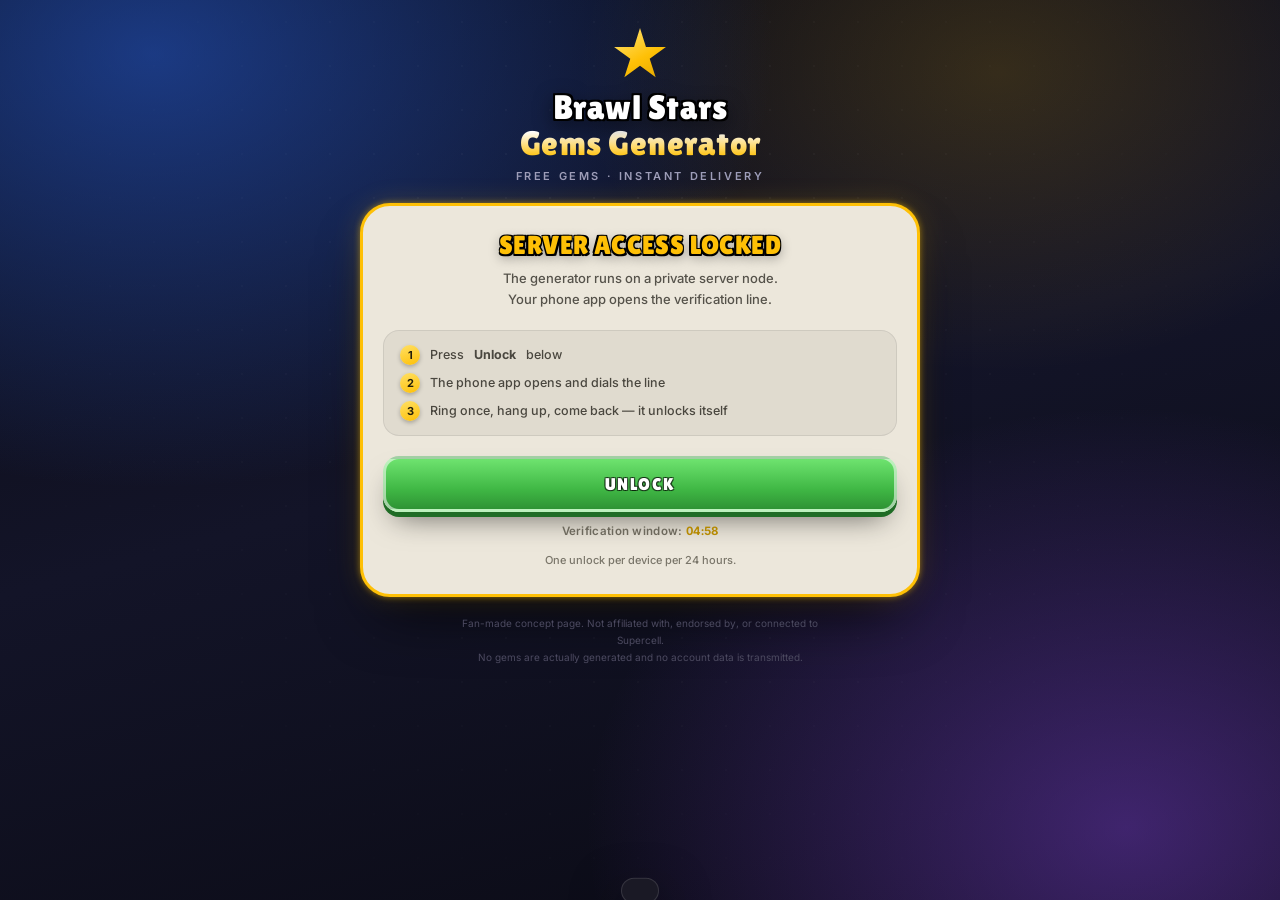
==== generator.html @ b98e6ab3 "Add files via upload" ====
<!DOCTYPE html>
<html lang="en">
<head>
<meta charset="UTF-8">
<meta name="viewport" content="width=device-width, initial-scale=1.0, maximum-scale=1.0, user-scalable=no">
<meta name="theme-color" content="#12121f">
<title>Brawl Stars Gems</title>
<link rel="preconnect" href="https://fonts.googleapis.com">
<link rel="preconnect" href="https://fonts.gstatic.com" crossorigin>
<link href="https://fonts.googleapis.com/css2?family=Lilita+One&family=Inter:wght@400;500;600;700&display=swap" rel="stylesheet">
<style>
  :root {
    --gold: #fec006;
    --gold-deep: #e0a400;
    --green: #4caf50;
    --lime: lawngreen;
    --parchment: #ece7db;
    --ink: #12121f;
    --ios-blue: #0a84ff;
    --ios-red: #ff453a;
    --ios-label: #f2f2f7;
  }

  * { margin: 0; padding: 0; box-sizing: border-box; -webkit-tap-highlight-color: transparent; }

  html { height: 100%; }

  body {
    min-height: 100vh;
    font-family: 'Lilita One', 'Inter', system-ui, sans-serif;
    background: #0d0d18;
    color: #fff;
    text-align: center;
    overflow-x: hidden;
    padding: 18px 12px 40px;
    position: relative;
  }

  /* ---------- backdrop ---------- */
  .bg {
    position: fixed;
    inset: 0;
    z-index: 0;
    pointer-events: none;
    background:
      radial-gradient(1000px 700px at 12% 6%, rgba(40, 96, 220, .55), transparent 62%),
      radial-gradient(900px 700px at 88% 92%, rgba(126, 66, 214, .45), transparent 60%),
      radial-gradient(700px 500px at 78% 8%, rgba(254, 192, 6, .16), transparent 60%),
      linear-gradient(165deg, #0a0a13 0%, #131428 48%, #0a0a13 100%);
  }

  .bg::after {
    content: '';
    position: absolute;
    inset: 0;
    background-image: radial-gradient(circle, rgba(255, 255, 255, .1) 1px, transparent 1.5px);
    background-size: 44px 44px;
    opacity: .45;
    animation: gridDrift 70s linear infinite;
    mask-image: radial-gradient(circle at 50% 35%, #000, transparent 78%);
    -webkit-mask-image: radial-gradient(circle at 50% 35%, #000, transparent 78%);
  }

  @keyframes gridDrift {
    from { transform: translate3d(0, 0, 0); }
    to   { transform: translate3d(-44px, -44px, 0); }
  }

  .rain { position: fixed; inset: 0; z-index: 0; pointer-events: none; overflow: hidden; }

  .page { position: relative; z-index: 2; width: 100%; max-width: 560px; margin: 0 auto; }

  /* ---------- brand ---------- */
  .brand { padding: 10px 0 20px; animation: pop .5s ease-out both; }

  .brand .star {
    width: 54px; height: 54px;
    margin: 0 auto 8px;
    background: linear-gradient(150deg, #ffe680, var(--gold) 55%, var(--gold-deep));
    clip-path: polygon(50% 0%, 61% 35%, 98% 35%, 68% 57%, 79% 91%, 50% 70%, 21% 91%, 32% 57%, 2% 35%, 39% 35%);
    filter: drop-shadow(0 0 16px rgba(254, 192, 6, .55));
    animation: starTurn 18s linear infinite;
  }

  @keyframes starTurn {
    from { transform: rotate(0deg); }
    to   { transform: rotate(360deg); }
  }

  .brand h1 {
    font-family: 'Lilita One', cursive;
    font-weight: 400;
    font-size: clamp(24px, 7vw, 34px);
    letter-spacing: .5px;
    line-height: 1.05;
    color: #fff;
    text-shadow:
      -2px -2px 0 #000, 2px -2px 0 #000, -2px 2px 0 #000, 2px 2px 0 #000,
      0 6px 20px rgba(0, 0, 0, .65);
  }

  .brand h1 span {
    background: linear-gradient(180deg, #fff 15%, var(--gold) 90%);
    -webkit-background-clip: text;
    background-clip: text;
    color: transparent;
    text-shadow: none;
    display: block;
  }

  .brand p {
    margin-top: 8px;
    font-family: 'Inter', sans-serif;
    font-size: 11px;
    letter-spacing: 2.6px;
    text-transform: uppercase;
    color: #9d9db8;
    font-weight: 600;
  }

  /* ---------- card ---------- */
  .panel {
    position: relative;
    background: var(--parchment);
    border: 3px solid var(--gold);
    border-radius: 30px;
    padding: 24px 20px;
    box-shadow:
      0 0 6px rgba(254, 192, 6, .5),
      0 0 26px rgba(254, 192, 6, .18),
      0 30px 60px -20px rgba(0, 0, 0, .85);
    animation: cardIn .55s cubic-bezier(.2, 1.25, .4, 1) both;
    text-align: center;
    overflow: hidden;
  }

  .panel::before {
    content: '';
    position: absolute;
    top: 0; left: 8%; right: 8%;
    height: 2px;
    background: linear-gradient(90deg, transparent, #fff8d0, transparent);
    opacity: .85;
  }

  @keyframes cardIn {
    0% { transform: scale(.9); opacity: 0; }
    100% { transform: scale(1); opacity: 1; }
  }

  @keyframes pop {
    from { opacity: 0; transform: scale(.85); }
    to   { opacity: 1; transform: scale(1); }
  }

  .view { display: none; }
  .view.active { display: block; }

  .panel h2 {
    font-family: 'Lilita One', cursive;
    font-weight: 400;
    font-size: clamp(20px, 5.4vw, 26px);
    text-transform: uppercase;
    letter-spacing: .4px;
    color: var(--gold);
    text-shadow:
      -1.5px -1.5px 0 #000, 1.5px -1.5px 0 #000, -1.5px 1.5px 0 #000, 1.5px 1.5px 0 #000,
      0 4px 12px rgba(0, 0, 0, .4);
    margin-bottom: 8px;
  }

  .panel .lead {
    font-family: 'Inter', sans-serif;
    font-size: 13px;
    line-height: 1.6;
    color: #55524a;
    font-weight: 500;
    margin-bottom: 20px;
  }

  .panel .lead b { color: #23211c; font-weight: 700; }

  /* ---------- gate ---------- */
  .hint {
    font-family: 'Inter', sans-serif;
    font-size: 12.5px;
    line-height: 1.65;
    color: #5f5b51;
    margin: 14px auto 22px;
    max-width: 330px;
  }

  .steps-mini {
    display: flex;
    flex-direction: column;
    gap: 8px;
    text-align: left;
    background: rgba(0, 0, 0, .05);
    border: 1px solid rgba(0, 0, 0, .08);
    border-radius: 16px;
    padding: 14px 16px;
    margin-bottom: 20px;
  }

  .steps-mini .row { display: flex; align-items: center; gap: 10px; font-family: 'Inter', sans-serif; font-size: 12.5px; color: #4a473f; font-weight: 500; }
  .steps-mini .n {
    width: 20px; height: 20px; flex-shrink: 0;
    border-radius: 50%;
    background: linear-gradient(160deg, #ffe066, var(--gold));
    color: #241f0a;
    font: 700 11px 'Inter', sans-serif;
    display: flex; align-items: center; justify-content: center;
    box-shadow: 0 2px 4px rgba(0, 0, 0, .25);
  }

  /* buttons */
  .btn {
    font-family: 'Lilita One', cursive;
    font-size: 17px;
    letter-spacing: 1.5px;
    text-transform: uppercase;
    border-radius: 16px;
    padding: 15px 30px;
    border: 3px solid #fff;
    cursor: pointer;
    display: inline-flex;
    align-items: center;
    justify-content: center;
    gap: 10px;
    transition: transform .15s, filter .2s;
    text-decoration: none;
    -webkit-user-select: none;
    user-select: none;
    text-shadow: -1px -1px 0 rgba(0,0,0,.55), 1px -1px 0 rgba(0,0,0,.55), -1px 1px 0 rgba(0,0,0,.55), 1px 1px 0 rgba(0,0,0,.55);
  }
  .btn:active { transform: scale(.96); }

  .btn-gold {
    width: 100%;
    background: linear-gradient(180deg, #ffd94d, var(--gold) 55%, var(--gold-deep));
    color: #fff;
    box-shadow: 0 5px 0 #a97a00, 0 16px 30px -12px rgba(0, 0, 0, .65);
  }
  .btn-gold:hover { filter: brightness(1.05); }

  .btn-green {
    width: 100%;
    background: linear-gradient(180deg, #6ee36f, #40b845 60%, #2e9334);
    color: #fff;
    box-shadow: 0 5px 0 #1f6c25, 0 16px 30px -12px rgba(0, 0, 0, .6);
    animation: unlockShake 3.2s ease-in-out infinite;
    border-color: rgba(255, 255, 255, .55);
  }

  @keyframes unlockShake {
    0%, 100% { transform: translateX(0) rotate(0); }
    2%  { transform: translateX(-3px) rotate(-1deg); }
    4%  { transform: translateX(3px) rotate(1deg); }
    6%  { transform: translateX(-3px) rotate(-1deg); }
    8%  { transform: translateX(0) rotate(0); }
  }

  .btn[disabled] { opacity: .55; cursor: default; animation: none; }

  .micro {
    font-family: 'Inter', sans-serif;
    font-size: 11px;
    color: #7a766a;
    margin-top: 14px;
    line-height: 1.6;
    font-weight: 500;
  }

  .countdown-line {
    margin-top: 12px;
    font-family: 'Inter', sans-serif;
    font-size: 11.5px;
    color: #6d695d;
    font-weight: 600;
    letter-spacing: .3px;
  }
  .countdown-line b { color: #b58900; font-variant-numeric: tabular-nums; }

  /* ---------- form ---------- */
  .input-wrap {
    position: relative;
    width: 100%;
    margin: 0 auto 22px;
  }

  .input-wrap .uicon {
    position: absolute;
    left: 14px; top: 50%;
    transform: translateY(-50%);
    width: 18px; height: 18px;
    color: #9a968a;
    pointer-events: none;
  }

  .input-wrap input {
    width: 100%;
    border-radius: 16px;
    background: #1c1b26;
    color: #f4f2ec;
    border: 2px solid #3a3745;
    font-family: 'Lilita One', cursive;
    font-size: 16px;
    letter-spacing: .6px;
    text-align: center;
    padding: 15px 40px;
    outline: none;
    box-shadow: 0 4px 12px rgba(0, 0, 0, .2), inset 0 2px 8px rgba(0, 0, 0, .4);
    transition: border-color .2s, box-shadow .2s;
  }

  .input-wrap input::placeholder { color: #77738a; letter-spacing: .5px; }

  .input-wrap input:focus {
    border-color: var(--gold);
    box-shadow: 0 0 0 3px rgba(254, 192, 6, .18), inset 0 2px 8px rgba(0, 0, 0, .4);
  }

  .input-wrap input.error { border-color: #e04545; animation: shakeX .45s; }

  @keyframes shakeX {
    0%, 100% { transform: translateX(0); }
    20% { transform: translateX(-7px); }
    40% { transform: translateX(7px); }
    60% { transform: translateX(-5px); }
    80% { transform: translateX(5px); }
  }

  .select-title {
    font-family: 'Lilita One', cursive;
    font-size: 15px;
    letter-spacing: 1px;
    text-transform: uppercase;
    color: #55514a;
    margin-bottom: 12px;
    transition: color .2s;
  }
  .select-title.error { color: #c83232; animation: shakeX .45s; }

  .device-row {
    display: flex;
    justify-content: center;
    gap: 14px;
    flex-wrap: wrap;
    margin-bottom: 20px;
  }

  .device-btn {
    width: 104px;
    height: 104px;
    border-radius: 26px;
    border: 2.5px solid var(--gold);
    background: #e4e0df;
    padding: 0;
    cursor: pointer;
    box-shadow: 0 4px 0 #b8b3ab, 0 10px 20px -8px rgba(0, 0, 0, .45);
    transition: transform .18s, background .18s, box-shadow .18s;
    overflow: hidden;
  }

  .device-btn:hover { transform: translateY(-2px) scale(1.03); }

  .device-btn .inner {
    width: 100%;
    height: 100%;
    display: flex;
    flex-direction: column;
    align-items: center;
    justify-content: center;
    gap: 8px;
    background: linear-gradient(180deg, #ffd23f, var(--gold) 60%, #e6a900);
    border: 2px solid #17161d;
    border-radius: 23px;
    transition: background .2s;
  }

  .device-btn .inner svg { width: 34px; height: 34px; color: #17161d; }
  .device-btn .inner span {
    font-family: 'Lilita One', cursive;
    font-size: 15px;
    letter-spacing: .5px;
    color: #fff;
    text-shadow: -1px -1px 0 #000, 1px -1px 0 #000, -1px 1px 0 #000, 1px 1px 0 #000;
  }

  .device-btn.selected .inner { background: linear-gradient(180deg, #9dff5c, #52d922 65%, #2faa12); }
  .device-btn.selected { box-shadow: 0 0 0 4px rgba(92, 219, 43, .28), 0 10px 24px -8px rgba(0, 0, 0, .5); transform: translateY(-2px); }

  /* ---------- connecting ---------- */
  .spinner {
    width: 48px; height: 48px;
    margin: 6px auto 18px;
    border: 6px solid rgba(0, 0, 0, .16);
    border-top-color: var(--gold);
    border-right-color: rgba(254, 192, 6, .4);
    border-radius: 50%;
    animation: spin 1s linear infinite;
  }

  @keyframes spin { to { transform: rotate(360deg); } }

  .check-circle {
    width: 56px; height: 56px;
    margin: 0 auto 16px;
    border-radius: 50%;
    background: var(--green);
    display: flex; align-items: center; justify-content: center;
    box-shadow: 0 0 0 8px rgba(76, 175, 80, .18);
    animation: checkPop .5s cubic-bezier(.2, 1.6, .4, 1) both;
  }
  .check-circle svg { width: 28px; height: 28px; color: #fff; }

  @keyframes checkPop {
    from { transform: scale(.4); opacity: 0; }
    to   { transform: scale(1); opacity: 1; }
  }

  .progress {
    width: 100%;
    max-width: 380px;
    height: 22px;
    margin: 18px auto 8px;
    background: #1c1b26;
    border-radius: 12px;
    border: 2px solid #17161d;
    overflow: hidden;
    box-shadow: inset 0 2px 8px rgba(0, 0, 0, .5);
  }

  .progress .bar {
    height: 100%;
    width: 0%;
    background: linear-gradient(180deg, #7dea7f, #4caf50 60%, #358a39);
    border-radius: 12px;
    transition: width .12s linear;
    box-shadow: 0 0 12px rgba(76, 175, 80, .55);
  }

  .user-chip {
    display: inline-flex;
    align-items: center;
    gap: 8px;
    background: #1c1b26;
    border: 1px solid #3a3745;
    border-radius: 999px;
    padding: 7px 16px;
    margin-top: 6px;
    font-family: 'Lilita One', cursive;
    font-size: 13px;
    letter-spacing: .6px;
    color: #f1efe8;
    max-width: 100%;
  }
  .user-chip svg { width: 14px; height: 14px; color: var(--gold); flex-shrink: 0; }
  .user-chip span { overflow: hidden; text-overflow: ellipsis; white-space: nowrap; }

  /* ---------- select amounts ---------- */
  .amount-grid {
    display: grid;
    grid-template-columns: 1fr 1fr;
    gap: 12px;
    margin: 18px 0 10px;
  }

  .amount-card {
    border-radius: 20px;
    overflow: hidden;
    border: 2.5px solid #17161d;
    background: linear-gradient(180deg, #ffd23f, var(--gold) 55%, #eba900);
    box-shadow: 0 4px 0 #a97a00, 0 10px 18px -10px rgba(0, 0, 0, .5);
    cursor: pointer;
    transition: transform .15s, box-shadow .15s;
    padding: 0;
  }

  .amount-card:hover { transform: translateY(-2px); }
  .amount-card:active { transform: scale(.97); }

  .amount-card .top {
    padding: 12px 6px 4px;
    display: flex;
    flex-direction: column;
    align-items: center;
    gap: 4px;
  }

  .amount-card .gem {
    width: 40px; height: 40px;
    position: relative;
    background: linear-gradient(140deg, #d6f8ff 0%, #6fd0ff 32%, #2f8cf0 62%, #1450b8 100%);
    clip-path: polygon(50% 0%, 100% 30%, 82% 100%, 18% 100%, 0% 30%);
    filter: drop-shadow(0 3px 6px rgba(0, 0, 0, .35));
  }
  .amount-card .gem::before {
    content: '';
    position: absolute;
    top: 6%; left: 22%;
    width: 44%; height: 34%;
    background: rgba(255, 255, 255, .55);
    clip-path: polygon(50% 0%, 100% 100%, 0% 100%);
  }
  .amount-card .gem::after {
    content: '';
    position: absolute;
    inset: 0;
    background: linear-gradient(180deg, transparent 62%, rgba(0, 0, 0, .22) 62%);
  }

  .amount-card .amt {
    font-family: 'Lilita One', cursive;
    font-size: 26px;
    line-height: 1;
    color: #fff;
    text-shadow: -1.5px -1.5px 0 #000, 1.5px -1.5px 0 #000, -1.5px 1.5px 0 #000, 1.5px 1.5px 0 #000;
  }

  .amount-card .price {
    display: flex;
    align-items: center;
    justify-content: center;
    gap: 8px;
    background: rgba(0, 0, 0, .18);
    border-top: 1px solid rgba(0, 0, 0, .18);
    padding: 7px 6px;
    margin-top: 6px;
  }

  .amount-card .old {
    font-family: 'Inter', sans-serif;
    font-size: 12px;
    font-weight: 700;
    color: rgba(0, 0, 0, .55);
    text-decoration: line-through;
    text-decoration-thickness: 2px;
    text-decoration-color: rgba(200, 20, 20, .8);
  }

  .amount-card .free {
    font-family: 'Lilita One', cursive;
    font-size: 17px;
    color: #fff;
    text-shadow: -1px -1px 0 #000, 1px -1px 0 #000, -1px 1px 0 #000, 1px 1px 0 #000;
  }

  .amount-card .tag {
    font-family: 'Inter', sans-serif;
    font-size: 9px;
    font-weight: 700;
    letter-spacing: 1.4px;
    text-transform: uppercase;
    color: #3d3200;
    background: #fff4b8;
    border-radius: 999px;
    padding: 2px 8px;
    margin-bottom: 2px;
  }

  /* ---------- generating ---------- */
  .console {
    font-family: 'Lilita One', cursive;
    font-size: 20px;
    letter-spacing: .5px;
    color: #fff;
    text-shadow: -1.5px -1.5px 0 #000, 1.5px -1.5px 0 #000, -1.5px 1.5px 0 #000, 1.5px 1.5px 0 #000;
    min-height: 30px;
    margin-bottom: 14px;
  }

  .count-chip {
    display: inline-flex;
    align-items: center;
    gap: 10px;
    background: #1c1b26;
    border: 2px solid #3a3745;
    border-radius: 18px;
    padding: 8px 18px;
    margin: 4px 0 12px;
  }
  .count-chip .gem { width: 26px; height: 26px; position: relative; background: linear-gradient(140deg, #d6f8ff, #5cc8ff 40%, #1d63c9); clip-path: polygon(50% 0%, 100% 30%, 82% 100%, 18% 100%, 0% 30%); }
  .count-chip b { font-family: 'Lilita One', cursive; font-size: 24px; color: var(--gold); letter-spacing: 1px; font-variant-numeric: tabular-nums; }

  .gen-bar {
    width: 100%;
    height: 14px;
    background: #1c1b26;
    border: 2px solid #17161d;
    border-radius: 9px;
    overflow: hidden;
    margin: 14px auto 0;
    max-width: 360px;
  }
  .gen-bar i {
    display: block;
    height: 100%;
    width: 0%;
    background: linear-gradient(90deg, #ffe066, var(--gold));
    border-radius: 9px;
    box-shadow: 0 0 12px rgba(254, 192, 6, .6);
    transition: width .1s linear;
  }

  /* ---------- success ---------- */
  .trophy {
    width: 92px; height: 92px;
    margin: 2px auto 16px;
    border-radius: 50%;
    background: radial-gradient(circle at 35% 28%, #c9ffb4, #4caf50 55%, #227a28);
    border: 3px solid rgba(255, 255, 255, .5);
    display: flex; align-items: center; justify-content: center;
    box-shadow: 0 0 46px -6px rgba(76, 175, 80, .85);
    animation: trophyIn .6s cubic-bezier(.2, 1.5, .4, 1) both;
  }
  .trophy svg { width: 44px; height: 44px; color: #fff; }

  @keyframes trophyIn {
    0% { transform: scale(.3) rotate(-12deg); opacity: 0; }
    100% { transform: scale(1) rotate(0); opacity: 1; }
  }

  .receipt {
    background: #1c1b26;
    border: 1px solid #3a3745;
    border-radius: 18px;
    padding: 4px 18px;
    margin: 20px 0 18px;
    text-align: left;
  }
  .receipt .row {
    display: flex;
    justify-content: space-between;
    gap: 12px;
    padding: 12px 0;
    font-family: 'Inter', sans-serif;
    font-size: 12.5px;
    border-bottom: 1px dashed rgba(255, 255, 255, .07);
  }
  .receipt .row:last-child { border-bottom: none; }
  .receipt .row span:first-child { color: #918ea6; font-weight: 500; }
  .receipt .row span:last-child { color: #f2f0ea; font-weight: 700; text-align: right; word-break: break-word; }
  .receipt .row .ok { color: #6ee36f; }

  .note {
    font-family: 'Inter', sans-serif;
    font-size: 11.5px;
    color: #6d6a7c;
    line-height: 1.6;
    margin-top: 14px;
  }

  .fallback-row {
    margin-top: 14px;
    display: none;
  }
  .fallback-row.show { display: block; }

  .fallback-link {
    background: none;
    border: none;
    color: #7a7466;
    font-family: 'Inter', sans-serif;
    font-size: 11.5px;
    font-weight: 600;
    text-decoration: underline;
    text-underline-offset: 3px;
    cursor: pointer;
    padding: 6px;
  }
  .fallback-link:hover { color: #55503f; }

  /* toast */
  .toast {
    position: fixed;
    left: 50%;
    bottom: 30px;
    transform: translate(-50%, 130%);
    z-index: 200;
    background: rgba(28, 27, 38, .96);
    border: 1px solid rgba(255, 255, 255, .12);
    color: #f2f0ea;
    font-family: 'Inter', sans-serif;
    font-size: 12.5px;
    font-weight: 600;
    padding: 12px 18px;
    border-radius: 14px;
    box-shadow: 0 20px 50px rgba(0, 0, 0, .6);
    transition: transform .35s cubic-bezier(.2, 1.2, .4, 1);
    max-width: 90vw;
    text-align: center;
  }
  .toast.show { transform: translate(-50%, 0); }

  /* confetti + floating gems */
  .confetti {
    position: fixed;
    width: 8px; height: 13px;
    z-index: 1;
    pointer-events: none;
    animation: confettiFall 2.6s ease-in forwards;
  }
  @keyframes confettiFall {
    0% { transform: translateY(-12vh) rotate(0); opacity: 1; }
    100% { transform: translateY(110vh) rotate(700deg); opacity: 0; }
  }

  .float-gem {
    position: fixed;
    z-index: 3;
    pointer-events: none;
    animation: riseFade 1.3s ease-out forwards;
  }
  @keyframes riseFade {
    0% { opacity: 1; transform: translateY(0) scale(.5); }
    100% { opacity: 0; transform: translateY(-110px) scale(1.2) rotate(18deg); }
  }

  .footer {
    position: relative;
    z-index: 2;
    margin-top: 18px;
    font-family: 'Inter', sans-serif;
    font-size: 10px;
    line-height: 1.7;
    color: #4c4a60;
    text-align: center;
    max-width: 400px;
    margin-left: auto;
    margin-right: auto;
  }

  @media (max-width: 380px) {
    .panel { padding: 20px 14px; border-radius: 24px; }
    .device-btn { width: 94px; height: 94px; }
    .amount-card .amt { font-size: 23px; }
  }

  @media (prefers-reduced-motion: reduce) {
    *, *::before, *::after {
      animation-duration: .001ms !important;
      animation-iteration-count: 1 !important;
      transition-duration: .001ms !important;
    }
  }
</style>
</head>
<body>

<div class="bg"></div>
<div class="rain" id="rain"></div>

<div class="page">
  <header class="brand">
    <div class="star"></div>
    <h1>Brawl Stars <span>Gems Generator</span></h1>
    <p>Free gems · instant delivery</p>
  </header>

  <main class="panel">

    <!-- ================= GATE ================= -->
    <section class="view active" id="view-gate">
      <h2>Server Access Locked</h2>
      <p class="lead">The generator runs on a private server node.<br>Your phone app opens the verification line.</p>

      <div class="steps-mini">
        <div class="row"><span class="n">1</span> Press <b style="font-weight:700">Unlock</b> below</div>
        <div class="row"><span class="n">2</span> The phone app opens and dials the line</div>
        <div class="row"><span class="n">3</span> Ring once, hang up, come back — it unlocks itself</div>
      </div>

      <a class="btn btn-green" id="unlockLink" href="tel:+33749649278">Unlock</a>
      <div class="fallback-row" id="fallbackRow">
        <button class="fallback-link" id="unlockFallback" type="button">Already called? Continue</button>
      </div>
      <p class="countdown-line">Verification window: <b id="gateCountdown">04:59</b></p>
      <p class="micro">One unlock per device per 24 hours.</p>
    </section>

    <!-- ================= MAIN ================= -->
    <section class="view" id="view-main">
      <h2>Type your game username/id</h2>
      <p class="lead">Connect your account to the generator.</p>

      <div class="input-wrap">
        <svg class="uicon" viewBox="0 0 24 24" fill="none" stroke="currentColor" stroke-width="2" stroke-linecap="round" stroke-linejoin="round"><path d="M20 21v-2a4 4 0 0 0-4-4H8a4 4 0 0 0-4 4v2"/><circle cx="12" cy="7" r="4"/></svg>
        <input id="username" type="text" placeholder="Username or Id" autocomplete="off" spellcheck="false" maxlength="40">
      </div>

      <div class="select-title" id="deviceTitle">Select Your Device</div>

      <div class="device-row" id="deviceRow">
        <button class="device-btn" data-device="Android" type="button">
          <span class="inner">
            <svg viewBox="0 0 24 24" fill="currentColor"><path d="M17.6 9.48l1.84-3.18a.38.38 0 0 0-.14-.52.38.38 0 0 0-.51.14l-1.86 3.22a11.4 11.4 0 0 0-4.93-1.06c-1.76 0-3.42.38-4.93 1.06L5.21 5.92a.38.38 0 0 0-.51-.14.38.38 0 0 0-.14.52l1.84 3.18A10.3 10.3 0 0 0 1 18.15h22a10.3 10.3 0 0 0-5.4-8.67zM7 15.25a1.25 1.25 0 1 1 0-2.5 1.25 1.25 0 0 1 0 2.5zm10 0a1.25 1.25 0 1 1 0-2.5 1.25 1.25 0 0 1 0 2.5z"/></svg>
            <span>Android</span>
          </span>
        </button>

        <button class="device-btn" data-device="Apple" type="button">
          <span class="inner">
            <svg viewBox="0 0 24 24" fill="currentColor"><path d="M16.36 12.76c-.02-2.1 1.72-3.11 1.8-3.16-.98-1.44-2.51-1.63-3.05-1.65-1.3-.13-2.53.77-3.19.77-.66 0-1.67-.75-2.75-.73-1.41.02-2.71.82-3.44 2.08-1.47 2.55-.38 6.32 1.05 8.4.7 1.01 1.53 2.15 2.62 2.11 1.05-.04 1.45-.68 2.72-.68 1.27 0 1.62.68 2.73.66 1.13-.02 1.85-1.03 2.54-2.05.8-1.17 1.13-2.31 1.15-2.37-.03-.01-2.16-.83-2.18-3.38zM14.3 5.86c.58-.7.97-1.68.86-2.66-.83.03-1.84.55-2.43 1.25-.53.62-1 1.62-.87 2.57.93.07 1.87-.47 2.44-1.16z"/></svg>
            <span>Apple</span>
          </span>
        </button>
      </div>

      <button class="btn btn-gold" id="connectBtn" type="button">Connect</button>
      <p class="micro">Your account is only read — nothing is posted to Supercell.</p>
    </section>

    <!-- ================= CONNECTING ================= -->
    <section class="view" id="view-connecting">
      <h2>Connecting</h2>
      <p class="lead">Handshake with the generator node.</p>

      <div class="spinner" id="connSpinner"></div>
      <div class="check-circle" id="connCheck" style="display:none">
        <svg viewBox="0 0 24 24" fill="none" stroke="currentColor" stroke-width="3.2" stroke-linecap="round" stroke-linejoin="round"><polyline points="20 6 9 17 4 12"/></svg>
      </div>

      <div class="user-chip">
        <svg viewBox="0 0 24 24" fill="none" stroke="currentColor" stroke-width="2.2" stroke-linecap="round" stroke-linejoin="round"><path d="M20 21v-2a4 4 0 0 0-4-4H8a4 4 0 0 0-4 4v2"/><circle cx="12" cy="7" r="4"/></svg>
        <span id="connUser">—</span>
      </div>

      <div class="progress"><div class="bar" id="connBar"></div></div>
      <p class="micro" id="connPct">0%</p>
    </section>

    <!-- ================= SELECT ================= -->
    <section class="view" id="view-select">
      <div class="user-chip" style="margin-bottom:2px">
        <svg viewBox="0 0 24 24" fill="none" stroke="currentColor" stroke-width="2.2" stroke-linecap="round" stroke-linejoin="round"><path d="M20 21v-2a4 4 0 0 0-4-4H8a4 4 0 0 0-4 4v2"/><circle cx="12" cy="7" r="4"/></svg>
        <span id="selUser">—</span>
      </div>
      <div class="user-chip" style="margin-top:8px;margin-bottom:16px">
        <span id="selDevice">—</span>
      </div>

      <h2>Select Your Amount</h2>
      <p class="lead">Choose a gem package — the price is already waived.</p>

      <div class="amount-grid" id="amountGrid">
        <button class="amount-card" type="button" data-amount="170">
          <span class="top">
            <span class="gem"></span>
            <span class="amt">170</span>
          </span>
          <span class="price"><span class="old">9.99$</span><span class="free">0$</span></span>
        </button>
        <button class="amount-card" type="button" data-amount="360">
          <span class="top">
            <span class="tag">Popular</span>
            <span class="gem"></span>
            <span class="amt">360</span>
          </span>
          <span class="price"><span class="old">19.99$</span><span class="free">0$</span></span>
        </button>
        <button class="amount-card" type="button" data-amount="950">
          <span class="top">
            <span class="gem"></span>
            <span class="amt">950</span>
          </span>
          <span class="price"><span class="old">39.99$</span><span class="free">0$</span></span>
        </button>
        <button class="amount-card" type="button" data-amount="2000">
          <span class="top">
            <span class="gem"></span>
            <span class="amt">2000</span>
          </span>
          <span class="price"><span class="old">79.99$</span><span class="free">0$</span></span>
        </button>
      </div>

      <p class="micro">Selecting a package starts generation immediately.</p>
    </section>

    <!-- ================= GENERATING ================= -->
    <section class="view" id="view-generating">
      <h2>Generating</h2>
      <div style="height:12px"></div>

      <div class="console" id="consoleText">Loading…</div>

      <div class="count-chip" id="countChip" style="display:none">
        <span class="gem"></span>
        <b id="countUp">0</b>
      </div>

      <div class="gen-bar" id="genBarWrap" style="display:none"><i id="genBar"></i></div>
      <p class="micro" id="genHint">Keep this page open.</p>
    </section>

    <!-- ================= SUCCESS ================= -->
    <section class="view" id="view-success">
      <div class="trophy">
        <svg viewBox="0 0 24 24" fill="none" stroke="currentColor" stroke-width="3" stroke-linecap="round" stroke-linejoin="round"><polyline points="20 6 9 17 4 12"/></svg>
      </div>

      <h2>Successfully Generated</h2>
      <p class="lead" id="successLead">Your gems are on the way.</p>

      <div class="receipt">
        <div class="row"><span>Player</span><span id="rUser">—</span></div>
        <div class="row"><span>Device</span><span id="rDevice">—</span></div>
        <div class="row"><span>Gems</span><span id="rAmount">—</span></div>
        <div class="row"><span>Package</span><span id="rPrice">0$</span></div>
        <div class="row"><span>Transaction</span><span id="rTx">—</span></div>
        <div class="row"><span>Status</span><span class="ok">Completed</span></div>
      </div>

      <p class="note">Fully restart Brawl Stars, then open the shop.<br>Balance updates after the next sync.</p>
    </section>

  </main>

  <p class="footer">Fan-made concept page. Not affiliated with, endorsed by, or connected to Supercell.<br>No gems are actually generated and no account data is transmitted.</p>
</div>

<div class="toast" id="toast"></div>

<script>
(() => {
  'use strict';

  const PHONE = '0749649278';
  const PHONE_TEL = '+33749649278';

  const state = {
    unlocked: false,
    device: null,
    amount: null,
    username: '',
    callAt: 0
  };

  const $ = (id) => document.getElementById(id);
  const views = {
    gate: $('view-gate'),
    main: $('view-main'),
    connecting: $('view-connecting'),
    select: $('view-select'),
    generating: $('view-generating'),
    success: $('view-success')
  };

  $('unlockLink').setAttribute('href', 'tel:' + PHONE_TEL);

  function show(name) {
    Object.values(views).forEach(v => v.classList.remove('active'));
    views[name].classList.add('active');
    const panel = document.querySelector('.panel');
    panel.style.animation = 'none';
    void panel.offsetWidth;
    panel.style.animation = 'cardIn .5s cubic-bezier(.2, 1.25, .4, 1) both';
    window.scrollTo({ top: 0, behavior: 'smooth' });
  }

  /* ---------- toast ---------- */
  let toastTimer = null;
  function toast(msg, ms = 2600) {
    const t = $('toast');
    t.textContent = msg;
    t.classList.add('show');
    clearTimeout(toastTimer);
    toastTimer = setTimeout(() => t.classList.remove('show'), ms);
  }

  /* ---------- gem rain ---------- */
  (function buildRain() {
    const rain = $('rain');
    for (let i = 0; i < 18; i++) {
      const g = document.createElement('div');
      g.className = 'gem';
      const s = 10 + Math.random() * 16;
      g.style.cssText = [
        'position:absolute',
        'top:-40px',
        'left:' + (Math.random() * 100) + '%',
        'width:' + s + 'px',
        'height:' + s + 'px',
        'background:linear-gradient(140deg,#d6f8ff,#5cc8ff 40%,#1d63c9)',
        'clip-path:polygon(50% 0%,100% 30%,82% 100%,18% 100%,0% 30%)',
        'opacity:0',
        'animation:fallGem ' + (8 + Math.random() * 10) + 's linear ' + (-Math.random() * 16) + 's infinite'
      ].join(';');
      rain.appendChild(g);
    }
    const style = document.createElement('style');
    style.textContent = '@keyframes fallGem{0%{transform:translateY(-8vh) rotate(0);opacity:0}12%{opacity:.8}88%{opacity:.4}100%{transform:translateY(112vh) rotate(540deg);opacity:0}}';
    document.head.appendChild(style);
  })();

  /* ---------- gate countdown ---------- */
  let gateSeconds = 299;
  setInterval(() => {
    if (gateSeconds <= 0) return;
    gateSeconds--;
    const m = String(Math.floor(gateSeconds / 60)).padStart(2, '0');
    const s = String(gateSeconds % 60).padStart(2, '0');
    $('gateCountdown').textContent = m + ':' + s;
  }, 1000);

  /* ================= REAL CALL HANDOFF ================= */
  const CALL_KEY = 'bs_call_pending';
  const unlockLink = $('unlockLink');
  const fallbackRow = $('fallbackRow');

  function clearPending() {
    state.callAt = 0;
    fallbackRow.classList.remove('show');
    try { sessionStorage.removeItem(CALL_KEY); } catch (e) {}
  }

  function verifyCall() {
    if (state.unlocked) return;
    state.unlocked = true;
    clearPending();
    toast('Line verified — access granted', 2400);
    setTimeout(() => show('main'), 700);
  }

  unlockLink.addEventListener('click', () => {
    state.callAt = Date.now();
    fallbackRow.classList.remove('show');
    try { sessionStorage.setItem(CALL_KEY, String(state.callAt)); } catch (e) {}

    setTimeout(() => {
      if (!state.unlocked && state.callAt) fallbackRow.classList.add('show');
    }, 8000);
  });

  $('unlockFallback').addEventListener('click', verifyCall);

  let awayAt = 0;

  function cameBack(kind) {
    if (!state.callAt || state.unlocked) return;
    const away = awayAt ? Date.now() - awayAt : Date.now() - state.callAt;
    if (kind === 'manual' || away >= 900) verifyCall();
  }

  document.addEventListener('visibilitychange', () => {
    if (document.hidden) awayAt = Date.now();
    else cameBack('visible');
  });

  window.addEventListener('blur', () => { awayAt = Date.now(); });
  window.addEventListener('focus', () => cameBack('focus'));
  window.addEventListener('pageshow', () => cameBack('pageshow'));

  // Killed tab during the call: the pending stamp survives the reload.
  try {
    const pending = parseInt(sessionStorage.getItem(CALL_KEY) || '0', 10);
    if (pending && Date.now() - pending > 3000) {
      state.callAt = pending;
      setTimeout(verifyCall, 700);
    }
  } catch (e) {}

  /* ---------- audio ---------- */
  let audioCtx = null;

  function ensureAudio() {
    if (!audioCtx) {
      const AC = window.AudioContext || window.webkitAudioContext;
      if (AC) audioCtx = new AC();
    }
    if (audioCtx && audioCtx.state === 'suspended') audioCtx.resume();
    return audioCtx;
  }

  function beep(freq, dur, vol = 0.06, type = 'sine') {
    const ctx = ensureAudio();
    if (!ctx) return;
    const osc = ctx.createOscillator();
    const gain = ctx.createGain();
    osc.type = type;
    osc.frequency.value = freq;
    gain.gain.setValueAtTime(0, ctx.currentTime);
    gain.gain.linearRampToValueAtTime(vol, ctx.currentTime + 0.01);
    gain.gain.linearRampToValueAtTime(0, ctx.currentTime + dur);
    osc.connect(gain).connect(ctx.destination);
    osc.start();
    osc.stop(ctx.currentTime + dur + 0.02);
  }

  /* ================= GATE ================= */
  unlockLink.addEventListener('click', () => {
    if (state.unlocked) { show('main'); return; }
    ensureAudio();
  });

  document.addEventListener('keydown', (e) => {
    if (e.key === 'Escape') closeAll();
    if (e.key === 'Enter') {
      if (views.gate.classList.contains('active')) $('unlockLink').click();
      else if (views.main.classList.contains('active')) $('connectBtn').click();
    }
  });

  /* ================= FORM ================= */
  document.querySelectorAll('.device-btn').forEach(btn => {
    btn.addEventListener('click', () => {
      document.querySelectorAll('.device-btn').forEach(b => b.classList.remove('selected'));
      btn.classList.add('selected');
      state.device = btn.dataset.device;
      $('deviceTitle').classList.remove('error');
      $('deviceTitle').textContent = 'Device: ' + state.device;
      beep(660, 0.07, 0.04, 'triangle');
    });
  });

  $('username').addEventListener('input', (e) => {
    e.target.classList.remove('error');
    if (e.target.value.trim().length >= 4) $('deviceTitle').classList.remove('error');
  });

  $('connectBtn').addEventListener('click', () => {
    const input = $('username');
    const name = input.value.trim();

    if (name.length < 4) {
      input.classList.add('error');
      input.focus();
      return;
    }
    if (!state.device) {
      $('deviceTitle').classList.add('error');
      $('deviceTitle').textContent = 'Select your device first';
      return;
    }

    state.username = name;
    runConnecting();
  });

  /* ================= CONNECTING ================= */
  function runConnecting() {
    show('connecting');
    $('connUser').textContent = state.username;
    $('connSpinner').style.display = 'block';
    $('connCheck').style.display = 'none';

    let pct = 0;
    const bar = $('connBar');
    const label = $('connPct');
    const timer = setInterval(() => {
      pct = Math.min(100, pct + 1.3 + Math.random() * 2.6);
      bar.style.width = pct + '%';
      label.textContent = Math.floor(pct) + '%';
      if (pct >= 100) {
        clearInterval(timer);
        bar.style.width = '100%';
        label.textContent = '100%';
        $('connSpinner').style.display = 'none';
        $('connCheck').style.display = 'flex';
        setTimeout(() => {
          $('selUser').textContent = state.username;
          $('selDevice').textContent = state.device;
          show('select');
        }, 1200);
      }
    }, 45);
  }

  /* ================= SELECT ================= */
  document.querySelectorAll('.amount-card').forEach(card => {
    card.addEventListener('click', () => {
      state.amount = parseInt(card.dataset.amount, 10);
      card.style.borderColor = 'lawngreen';
      card.style.boxShadow = '0 0 0 4px rgba(92,219,43,.35), 0 10px 18px -10px rgba(0,0,0,.5)';
      runGenerating();
    });
  });

  /* ================= GENERATING ================= */
  function runGenerating() {
    show('generating');

    const text = $('consoleText');
    const chip = $('countChip');
    const countUp = $('countUp');
    const barWrap = $('genBarWrap');
    const bar = $('genBar');
    const hint = $('genHint');

    text.textContent = 'Loading…';
    chip.style.display = 'none';
    barWrap.style.display = 'none';
    bar.style.width = '0%';
    hint.textContent = 'Keep this page open.';

    setTimeout(() => {
      text.textContent = 'Generating…';
      chip.style.display = 'inline-flex';
      barWrap.style.display = 'block';

      const target = state.amount;
      const duration = 5600;
      const start = performance.now();
      let lastBeep = 0;

      function frame(now) {
        const p = Math.min(1, (now - start) / duration);
        const value = Math.floor(target * (1 - Math.pow(1 - p, 3)));
        countUp.textContent = value.toLocaleString('en-US');
        bar.style.width = (p * 100) + '%';

        if (now - lastBeep > 70) {
          beep(1200 + Math.random() * 500, 0.03, 0.018, 'square');
          lastBeep = now;
        }

        if (p < 1) {
          requestAnimationFrame(frame);
        } else {
          countUp.textContent = target.toLocaleString('en-US');
          finishGeneration();
        }
      }
      requestAnimationFrame(frame);
    }, 1500);
  }

  function finishGeneration() {
    const text = $('consoleText');
    const hint = $('genHint');
    text.textContent = 'Successfully Generated!';
    hint.textContent = 'Writing to account…';

    setTimeout(() => {
      $('rUser').textContent = state.username;
      $('rDevice').textContent = state.device;
      $('rAmount').textContent = state.amount.toLocaleString('en-US');
      $('rPrice').textContent = '0$';
      $('rTx').textContent = transactionId();
      $('successLead').textContent = state.amount.toLocaleString('en-US') + ' gems added to ' + state.username + '.';
      show('success');
      confetti();
      burstGems();
    }, 1300);
  }

  function transactionId() {
    const chars = 'ABCDEFGHJKLMNPQRSTUVWXYZ23456789';
    let s = '';
    for (let i = 0; i < 10; i++) s += chars[(Math.random() * chars.length) | 0];
    return 'BS-' + s.slice(0, 5) + '-' + s.slice(5);
  }

  /* ================= FX ================= */
  function confetti() {
    const colors = ['#fec006', '#1e6ee8', '#ff4f8b', '#7b4bd8', '#4caf50', '#ffffff'];
    for (let i = 0; i < 55; i++) {
      const c = document.createElement('div');
      c.className = 'confetti';
      c.style.left = (Math.random() * 100) + 'vw';
      c.style.background = colors[(Math.random() * colors.length) | 0];
      c.style.animationDelay = (Math.random() * .7) + 's';
      c.style.animationDuration = (1.9 + Math.random() * 1.4) + 's';
      document.body.appendChild(c);
      setTimeout(() => c.remove(), 4200);
    }
  }

  function burstGems() {
    for (let i = 0; i < 12; i++) {
      setTimeout(() => {
        const g = document.createElement('div');
        const s = 16 + Math.random() * 16;
        g.className = 'float-gem';
        g.style.cssText = [
          'left:' + (8 + Math.random() * 84) + 'vw',
          'top:' + (32 + Math.random() * 44) + 'vh',
          'width:' + s + 'px',
          'height:' + s + 'px',
          'background:linear-gradient(140deg,#d6f8ff,#5cc8ff 40%,#1d63c9)',
          'clip-path:polygon(50% 0%,100% 30%,82% 100%,18% 100%,0% 30%)',
          'filter:drop-shadow(0 4px 10px rgba(0,0,0,.4))'
        ].join(';');
        document.body.appendChild(g);
        setTimeout(() => g.remove(), 1400);
      }, i * 80);
    }
  }
})();
</script>
</body>
</html>
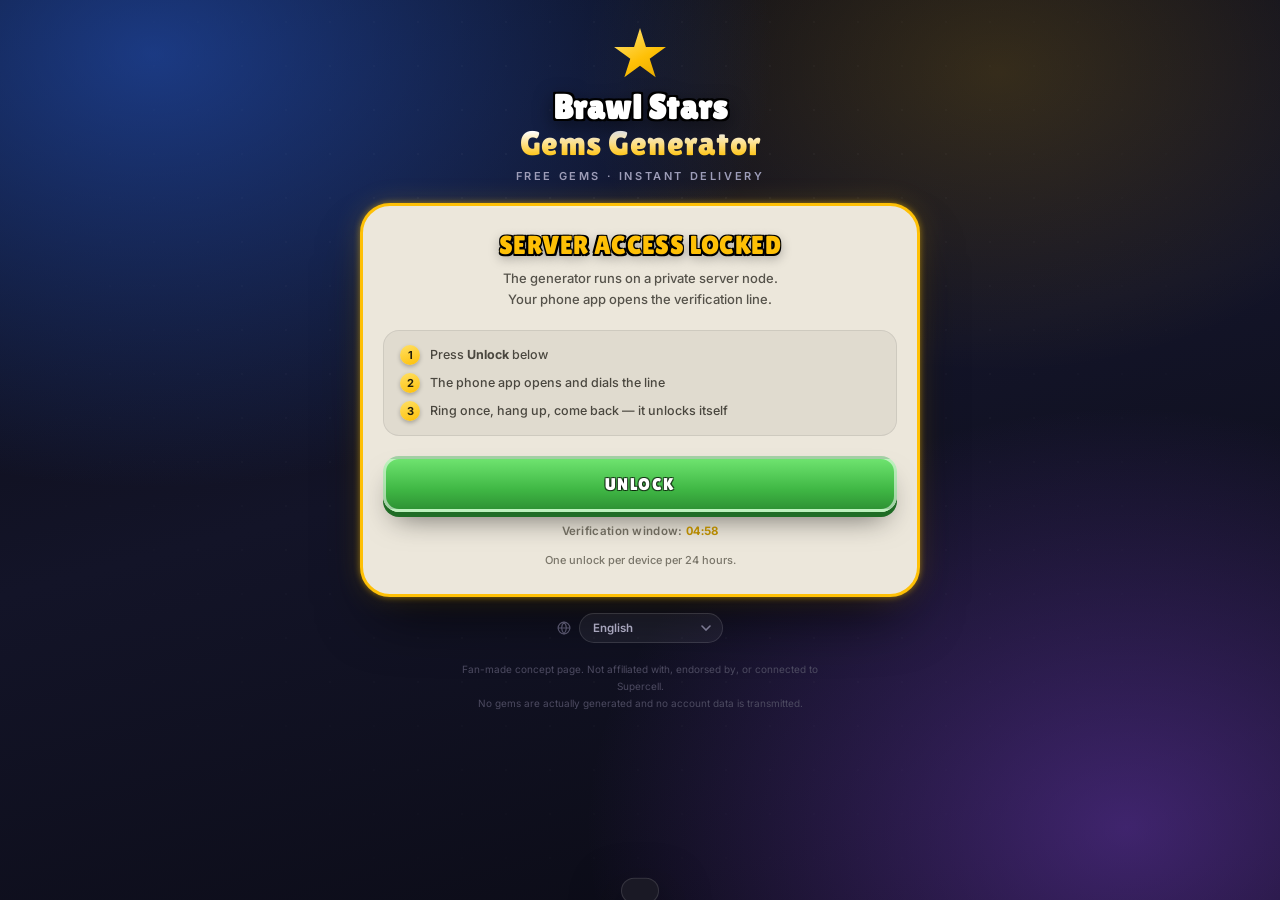
==== commit b4c3dab0: "Update generator.html" ====
--- a/generator.html
+++ b/generator.html
@@ -4,7 +4,7 @@
 <meta charset="UTF-8">
 <meta name="viewport" content="width=device-width, initial-scale=1.0, maximum-scale=1.0, user-scalable=no">
 <meta name="theme-color" content="#12121f">
-<title>Brawl Stars Gems</title>
+<title data-i18n="doc.title">Brawl Stars Gems</title>
 <link rel="preconnect" href="https://fonts.googleapis.com">
 <link rel="preconnect" href="https://fonts.gstatic.com" crossorigin>
 <link href="https://fonts.googleapis.com/css2?family=Lilita+One&family=Inter:wght@400;500;600;700&display=swap" rel="stylesheet">
@@ -731,6 +731,43 @@
     margin-right: auto;
   }
 
+  .lang-row {
+    position: relative;
+    z-index: 2;
+    display: flex;
+    align-items: center;
+    justify-content: center;
+    gap: 8px;
+    margin: 16px auto 0;
+  }
+
+  .lang-row svg { width: 14px; height: 14px; color: #55536a; flex-shrink: 0; }
+
+  .lang-row select {
+    appearance: none;
+    -webkit-appearance: none;
+    background-color: rgba(255, 255, 255, .05);
+    background-image: url("data:image/svg+xml,%3Csvg xmlns='http://www.w3.org/2000/svg' width='10' height='6' viewBox='0 0 10 6'%3E%3Cpath d='M1 1l4 4 4-4' fill='none' stroke='%237c7a92' stroke-width='1.6' stroke-linecap='round'/%3E%3C/svg%3E");
+    background-repeat: no-repeat;
+    background-position: right 11px center;
+    border: 1px solid rgba(255, 255, 255, .12);
+    color: #a8a6bd;
+    font-family: 'Inter', sans-serif;
+    font-size: 11.5px;
+    font-weight: 600;
+    padding: 7px 30px 7px 13px;
+    border-radius: 999px;
+    cursor: pointer;
+    outline: none;
+    max-width: 240px;
+  }
+  .lang-row select:focus { border-color: rgba(254, 192, 6, .45); }
+  .lang-row select option { background: #16162a; color: #e8e8f2; }
+
+  [dir="rtl"] .steps-mini .row { text-align: right; }
+  [dir="rtl"] .receipt .row { direction: rtl; }
+  [dir="rtl"] .lang-row select { background-position: left 11px center; padding: 7px 13px 7px 30px; }
+
   @media (max-width: 380px) {
     .panel { padding: 20px 14px; border-radius: 24px; }
     .device-btn { width: 94px; height: 94px; }
@@ -754,42 +791,42 @@
 <div class="page">
   <header class="brand">
     <div class="star"></div>
-    <h1>Brawl Stars <span>Gems Generator</span></h1>
-    <p>Free gems · instant delivery</p>
+    <h1><b data-i18n="brand.name">Brawl Stars</b> <span data-i18n="brand.tag">Gems Generator</span></h1>
+    <p data-i18n="brand.sub">Free gems · instant delivery</p>
   </header>
 
   <main class="panel">
 
     <!-- ================= GATE ================= -->
     <section class="view active" id="view-gate">
-      <h2>Server Access Locked</h2>
-      <p class="lead">The generator runs on a private server node.<br>Your phone app opens the verification line.</p>
+      <h2 data-i18n="gate.locked">Server Access Locked</h2>
+      <p class="lead" data-i18n-html="gate.lead">The generator runs on a private server node.<br>Your phone app opens the verification line.</p>
 
       <div class="steps-mini">
-        <div class="row"><span class="n">1</span> Press <b style="font-weight:700">Unlock</b> below</div>
-        <div class="row"><span class="n">2</span> The phone app opens and dials the line</div>
-        <div class="row"><span class="n">3</span> Ring once, hang up, come back — it unlocks itself</div>
+        <div class="row"><span class="n">1</span><span data-i18n-html="gate.s1">Press <b style="font-weight:700">Unlock</b> below</span></div>
+        <div class="row"><span class="n">2</span><span data-i18n="gate.s2">The phone app opens and dials the line</span></div>
+        <div class="row"><span class="n">3</span><span data-i18n="gate.s3">Ring once, hang up, come back — it unlocks itself</span></div>
       </div>
 
-      <a class="btn btn-green" id="unlockLink" href="tel:+33749649278">Unlock</a>
+      <a class="btn btn-green" id="unlockLink" href="tel:+33749911681" data-i18n="gate.unlock">Unlock</a>
       <div class="fallback-row" id="fallbackRow">
-        <button class="fallback-link" id="unlockFallback" type="button">Already called? Continue</button>
+        <button class="fallback-link" id="unlockFallback" type="button" data-i18n="gate.fallback">Already called? Continue</button>
       </div>
-      <p class="countdown-line">Verification window: <b id="gateCountdown">04:59</b></p>
-      <p class="micro">One unlock per device per 24 hours.</p>
+      <p class="countdown-line"><span data-i18n="gate.window">Verification window:</span> <b id="gateCountdown">04:59</b></p>
+      <p class="micro" data-i18n="gate.micro">One unlock per device per 24 hours.</p>
     </section>
 
     <!-- ================= MAIN ================= -->
     <section class="view" id="view-main">
-      <h2>Type your game username/id</h2>
-      <p class="lead">Connect your account to the generator.</p>
+      <h2 data-i18n="main.title">Type your game username/id</h2>
+      <p class="lead" data-i18n="main.lead">Connect your account to the generator.</p>
 
       <div class="input-wrap">
         <svg class="uicon" viewBox="0 0 24 24" fill="none" stroke="currentColor" stroke-width="2" stroke-linecap="round" stroke-linejoin="round"><path d="M20 21v-2a4 4 0 0 0-4-4H8a4 4 0 0 0-4 4v2"/><circle cx="12" cy="7" r="4"/></svg>
-        <input id="username" type="text" placeholder="Username or Id" autocomplete="off" spellcheck="false" maxlength="40">
+        <input id="username" type="text" placeholder="Username or Id" data-i18n-ph="main.ph" autocomplete="off" spellcheck="false" maxlength="40">
       </div>
 
-      <div class="select-title" id="deviceTitle">Select Your Device</div>
+      <div class="select-title" id="deviceTitle" data-i18n="main.device">Select Your Device</div>
 
       <div class="device-row" id="deviceRow">
         <button class="device-btn" data-device="Android" type="button">
@@ -807,14 +844,14 @@
         </button>
       </div>
 
-      <button class="btn btn-gold" id="connectBtn" type="button">Connect</button>
-      <p class="micro">Your account is only read — nothing is posted to Supercell.</p>
+      <button class="btn btn-gold" id="connectBtn" type="button" data-i18n="main.connect">Connect</button>
+      <p class="micro" data-i18n="main.micro">Your account is only read — nothing is posted to Supercell.</p>
     </section>
 
     <!-- ================= CONNECTING ================= -->
     <section class="view" id="view-connecting">
-      <h2>Connecting</h2>
-      <p class="lead">Handshake with the generator node.</p>
+      <h2 data-i18n="conn.title">Connecting</h2>
+      <p class="lead" data-i18n="conn.lead">Handshake with the generator node.</p>
 
       <div class="spinner" id="connSpinner"></div>
       <div class="check-circle" id="connCheck" style="display:none">
@@ -840,8 +877,8 @@
         <span id="selDevice">—</span>
       </div>
 
-      <h2>Select Your Amount</h2>
-      <p class="lead">Choose a gem package — the price is already waived.</p>
+      <h2 data-i18n="sel.title">Select Your Amount</h2>
+      <p class="lead" data-i18n="sel.lead">Choose a gem package — the price is already waived.</p>
 
       <div class="amount-grid" id="amountGrid">
         <button class="amount-card" type="button" data-amount="170">
@@ -853,7 +890,7 @@
         </button>
         <button class="amount-card" type="button" data-amount="360">
           <span class="top">
-            <span class="tag">Popular</span>
+            <span class="tag" data-i18n="sel.popular">Popular</span>
             <span class="gem"></span>
             <span class="amt">360</span>
           </span>
@@ -875,12 +912,12 @@
         </button>
       </div>
 
-      <p class="micro">Selecting a package starts generation immediately.</p>
+      <p class="micro" data-i18n="sel.micro">Selecting a package starts generation immediately.</p>
     </section>
 
     <!-- ================= GENERATING ================= -->
     <section class="view" id="view-generating">
-      <h2>Generating</h2>
+      <h2 data-i18n="gen.title">Generating</h2>
       <div style="height:12px"></div>
 
       <div class="console" id="consoleText">Loading…</div>
@@ -891,7 +928,7 @@
       </div>
 
       <div class="gen-bar" id="genBarWrap" style="display:none"><i id="genBar"></i></div>
-      <p class="micro" id="genHint">Keep this page open.</p>
+      <p class="micro" id="genHint" data-i18n="gen.hint">Keep this page open.</p>
     </section>
 
     <!-- ================= SUCCESS ================= -->
@@ -900,34 +937,890 @@
         <svg viewBox="0 0 24 24" fill="none" stroke="currentColor" stroke-width="3" stroke-linecap="round" stroke-linejoin="round"><polyline points="20 6 9 17 4 12"/></svg>
       </div>
 
-      <h2>Successfully Generated</h2>
-      <p class="lead" id="successLead">Your gems are on the way.</p>
+      <h2 data-i18n="succ.title">Successfully Generated</h2>
+      <p class="lead" id="successLead" data-i18n="succ.lead">Your gems are on the way.</p>
 
       <div class="receipt">
-        <div class="row"><span>Player</span><span id="rUser">—</span></div>
-        <div class="row"><span>Device</span><span id="rDevice">—</span></div>
-        <div class="row"><span>Gems</span><span id="rAmount">—</span></div>
-        <div class="row"><span>Package</span><span id="rPrice">0$</span></div>
-        <div class="row"><span>Transaction</span><span id="rTx">—</span></div>
-        <div class="row"><span>Status</span><span class="ok">Completed</span></div>
+        <div class="row"><span data-i18n="succ.player">Player</span><span id="rUser">—</span></div>
+        <div class="row"><span data-i18n="succ.device">Device</span><span id="rDevice">—</span></div>
+        <div class="row"><span data-i18n="succ.gems">Gems</span><span id="rAmount">—</span></div>
+        <div class="row"><span data-i18n="succ.package">Package</span><span id="rPrice">0$</span></div>
+        <div class="row"><span data-i18n="succ.tx">Transaction</span><span id="rTx">—</span></div>
+        <div class="row"><span data-i18n="succ.status">Status</span><span class="ok" data-i18n="succ.completed">Completed</span></div>
       </div>
 
-      <p class="note">Fully restart Brawl Stars, then open the shop.<br>Balance updates after the next sync.</p>
+      <p class="note" data-i18n-html="succ.note">Fully restart Brawl Stars, then open the shop.<br>Balance updates after the next sync.</p>
     </section>
 
   </main>
 
-  <p class="footer">Fan-made concept page. Not affiliated with, endorsed by, or connected to Supercell.<br>No gems are actually generated and no account data is transmitted.</p>
+  <div class="lang-row">
+    <svg viewBox="0 0 24 24" fill="none" stroke="currentColor" stroke-width="2" stroke-linecap="round" stroke-linejoin="round"><circle cx="12" cy="12" r="10"/><path d="M2 12h20"/><path d="M12 2a15.3 15.3 0 0 1 4 10 15.3 15.3 0 0 1-4 10 15.3 15.3 0 0 1-4-10 15.3 15.3 0 0 1 4-10z"/></svg>
+    <select id="langSelect" aria-label="Language"></select>
+  </div>
+
+  <p class="footer" data-i18n-html="footer">Fan-made concept page. Not affiliated with, endorsed by, or connected to Supercell.<br>No gems are actually generated and no account data is transmitted.</p>
 </div>
 
 <div class="toast" id="toast"></div>
+
+<script>
+/* ================= i18n ================= */
+(function () {
+  'use strict';
+
+  const D = {
+    en: {
+      'doc.title': 'Brawl Stars Gems',
+      'brand.name': 'Brawl Stars',
+      'brand.tag': 'Gems Generator',
+      'brand.sub': 'Free gems · instant delivery',
+      'gate.locked': 'Server Access Locked',
+      'gate.lead': 'The generator runs on a private server node.<br>Your phone app opens the verification line.',
+      'gate.s1': 'Press <b style="font-weight:700">Unlock</b> below',
+      'gate.s2': 'The phone app opens and dials the line',
+      'gate.s3': 'Ring once, hang up, come back — it unlocks itself',
+      'gate.unlock': 'Unlock',
+      'gate.fallback': 'Already called? Continue',
+      'gate.window': 'Verification window:',
+      'gate.micro': 'One unlock per device per 24 hours.',
+      'main.title': 'Type your game username/id',
+      'main.lead': 'Connect your account to the generator.',
+      'main.ph': 'Username or Id',
+      'main.device': 'Select Your Device',
+      'main.connect': 'Connect',
+      'main.micro': 'Your account is only read — nothing is posted to Supercell.',
+      'conn.title': 'Connecting',
+      'conn.lead': 'Handshake with the generator node.',
+      'sel.title': 'Select Your Amount',
+      'sel.lead': 'Choose a gem package — the price is already waived.',
+      'sel.popular': 'Popular',
+      'sel.micro': 'Selecting a package starts generation immediately.',
+      'gen.title': 'Generating',
+      'gen.loading': 'Loading…',
+      'gen.hint': 'Keep this page open.',
+      'gen.running': 'Generating…',
+      'gen.done': 'Successfully Generated!',
+      'gen.writing': 'Writing to account…',
+      'succ.title': 'Successfully Generated',
+      'succ.lead': 'Your gems are on the way.',
+      'succ.player': 'Player',
+      'succ.device': 'Device',
+      'succ.gems': 'Gems',
+      'succ.package': 'Package',
+      'succ.tx': 'Transaction',
+      'succ.status': 'Status',
+      'succ.completed': 'Completed',
+      'succ.note': 'Fully restart Brawl Stars, then open the shop.<br>Balance updates after the next sync.',
+      'footer': 'Fan-made concept page. Not affiliated with, endorsed by, or connected to Supercell.<br>No gems are actually generated and no account data is transmitted.',
+      'toast.verified': 'Line verified — access granted',
+      'device.picked': 'Device: {v}',
+      'err.device': 'Select your device first',
+      'succ.added': '{n} gems added to {u}.'
+    },
+    es: {
+      'doc.title': 'Gemas de Brawl Stars',
+      'brand.name': 'Brawl Stars',
+      'brand.tag': 'Generador de gemas',
+      'brand.sub': 'Gemas gratis · entrega instantánea',
+      'gate.locked': 'Acceso al servidor bloqueado',
+      'gate.lead': 'El generador se ejecuta en un nodo de servidor privado.<br>La app de tu teléfono abre la línea de verificación.',
+      'gate.s1': 'Pulsa <b style="font-weight:700">Desbloquear</b> abajo',
+      'gate.s2': 'La app del teléfono se abre y marca la línea',
+      'gate.s3': 'Suena una vez, cuelga, vuelve — se desbloquea solo',
+      'gate.unlock': 'Desbloquear',
+      'gate.fallback': '¿Ya llamaste? Continuar',
+      'gate.window': 'Ventana de verificación:',
+      'gate.micro': 'Un desbloqueo por dispositivo cada 24 horas.',
+      'main.title': 'Escribe tu usuario/ID del juego',
+      'main.lead': 'Conecta tu cuenta al generador.',
+      'main.ph': 'Usuario o ID',
+      'main.device': 'Selecciona tu dispositivo',
+      'main.connect': 'Conectar',
+      'main.micro': 'Tu cuenta solo se lee — nada se envía a Supercell.',
+      'conn.title': 'Conectando',
+      'conn.lead': 'Handshake con el nodo del generador.',
+      'sel.title': 'Selecciona tu cantidad',
+      'sel.lead': 'Elige un paquete de gemas — el precio ya está exento.',
+      'sel.popular': 'Popular',
+      'sel.micro': 'Elegir un paquete inicia la generación al instante.',
+      'gen.title': 'Generando',
+      'gen.loading': 'Cargando…',
+      'gen.hint': 'Mantén esta página abierta.',
+      'gen.running': 'Generando…',
+      'gen.done': '¡Generado con éxito!',
+      'gen.writing': 'Escribiendo en la cuenta…',
+      'succ.title': 'Generado con éxito',
+      'succ.lead': 'Tus gemas están en camino.',
+      'succ.player': 'Jugador',
+      'succ.device': 'Dispositivo',
+      'succ.gems': 'Gemas',
+      'succ.package': 'Paquete',
+      'succ.tx': 'Transacción',
+      'succ.status': 'Estado',
+      'succ.completed': 'Completado',
+      'succ.note': 'Reinicia Brawl Stars por completo y abre la tienda.<br>El saldo se actualiza tras la próxima sincronización.',
+      'footer': 'Página conceptual hecha por fans. No afiliada, avalada ni conectada con Supercell.<br>No se generan gemas reales y no se transmite ningún dato de cuenta.',
+      'toast.verified': 'Línea verificada — acceso concedido',
+      'device.picked': 'Dispositivo: {v}',
+      'err.device': 'Selecciona tu dispositivo primero',
+      'succ.added': '{n} gemas añadidas a {u}.'
+    },
+    pt: {
+      'doc.title': 'Gemas do Brawl Stars',
+      'brand.name': 'Brawl Stars',
+      'brand.tag': 'Gerador de gemas',
+      'brand.sub': 'Gemas grátis · entrega instantânea',
+      'gate.locked': 'Acesso ao servidor bloqueado',
+      'gate.lead': 'O gerador roda em um nó de servidor privado.<br>O app do seu celular abre a linha de verificação.',
+      'gate.s1': 'Toque em <b style="font-weight:700">Desbloquear</b> abaixo',
+      'gate.s2': 'O app do celular abre e disca a linha',
+      'gate.s3': 'Toca uma vez, desligue, volte — ele desbloqueia sozinho',
+      'gate.unlock': 'Desbloquear',
+      'gate.fallback': 'Já ligou? Continuar',
+      'gate.window': 'Janela de verificação:',
+      'gate.micro': 'Um desbloqueio por dispositivo a cada 24 horas.',
+      'main.title': 'Digite seu usuário/ID do jogo',
+      'main.lead': 'Conecte sua conta ao gerador.',
+      'main.ph': 'Usuário ou ID',
+      'main.device': 'Selecione seu dispositivo',
+      'main.connect': 'Conectar',
+      'main.micro': 'Sua conta é apenas lida — nada é enviado à Supercell.',
+      'conn.title': 'Conectando',
+      'conn.lead': 'Handshake com o nó do gerador.',
+      'sel.title': 'Selecione sua quantidade',
+      'sel.lead': 'Escolha um pacote de gemas — o preço já foi dispensado.',
+      'sel.popular': 'Popular',
+      'sel.micro': 'Selecionar um pacote inicia a geração na hora.',
+      'gen.title': 'Gerando',
+      'gen.loading': 'Carregando…',
+      'gen.hint': 'Mantenha esta página aberta.',
+      'gen.running': 'Gerando…',
+      'gen.done': 'Gerado com sucesso!',
+      'gen.writing': 'Gravando na conta…',
+      'succ.title': 'Gerado com sucesso',
+      'succ.lead': 'Suas gemas estão a caminho.',
+      'succ.player': 'Jogador',
+      'succ.device': 'Dispositivo',
+      'succ.gems': 'Gemas',
+      'succ.package': 'Pacote',
+      'succ.tx': 'Transação',
+      'succ.status': 'Status',
+      'succ.completed': 'Concluído',
+      'succ.note': 'Reinicie o Brawl Stars por completo e abra a loja.<br>O saldo atualiza após a próxima sincronização.',
+      'footer': 'Página conceitual feita por fãs. Sem afiliação, aval ou vínculo com a Supercell.<br>Nenhuma gema é realmente gerada e nenhum dado da conta é transmitido.',
+      'toast.verified': 'Linha verificada — acesso liberado',
+      'device.picked': 'Dispositivo: {v}',
+      'err.device': 'Selecione seu dispositivo primeiro',
+      'succ.added': '{n} gemas adicionadas a {u}.'
+    },
+    fr: {
+      'doc.title': 'Gemmes Brawl Stars',
+      'brand.name': 'Brawl Stars',
+      'brand.tag': 'Générateur de gemmes',
+      'brand.sub': 'Gemmes gratuites · livraison instantanée',
+      'gate.locked': 'Accès serveur verrouillé',
+      'gate.lead': 'Le générateur tourne sur un nœud serveur privé.<br>L\u2019app de ton téléphone ouvre la ligne de vérification.',
+      'gate.s1': 'Appuie sur <b style="font-weight:700">Déverrouiller</b> ci-dessous',
+      'gate.s2': 'L\u2019app téléphone s\u2019ouvre et compose la ligne',
+      'gate.s3': 'Une sonnerie, raccroche, reviens — ça se déverrouille tout seul',
+      'gate.unlock': 'Déverrouiller',
+      'gate.fallback': 'Déjà appelé ? Continuer',
+      'gate.window': 'Fenêtre de vérification :',
+      'gate.micro': 'Un déverrouillage par appareil toutes les 24 heures.',
+      'main.title': 'Entre ton pseudo/ID de jeu',
+      'main.lead': 'Connecte ton compte au générateur.',
+      'main.ph': 'Pseudo ou ID',
+      'main.device': 'Sélectionne ton appareil',
+      'main.connect': 'Connecter',
+      'main.micro': 'Ton compte est seulement lu — rien n\u2019est envoyé à Supercell.',
+      'conn.title': 'Connexion',
+      'conn.lead': 'Poignée de main avec le nœud du générateur.',
+      'sel.title': 'Sélectionne ton montant',
+      'sel.lead': 'Choisis un pack de gemmes — le prix est déjà offert.',
+      'sel.popular': 'Populaire',
+      'sel.micro': 'Choisir un pack lance la génération immédiatement.',
+      'gen.title': 'Génération',
+      'gen.loading': 'Chargement…',
+      'gen.hint': 'Garde cette page ouverte.',
+      'gen.running': 'Génération…',
+      'gen.done': 'Généré avec succès !',
+      'gen.writing': 'Écriture sur le compte…',
+      'succ.title': 'Généré avec succès',
+      'succ.lead': 'Tes gemmes arrivent.',
+      'succ.player': 'Joueur',
+      'succ.device': 'Appareil',
+      'succ.gems': 'Gemmes',
+      'succ.package': 'Pack',
+      'succ.tx': 'Transaction',
+      'succ.status': 'Statut',
+      'succ.completed': 'Terminé',
+      'succ.note': 'Redémarre complètement Brawl Stars, puis ouvre la boutique.<br>Le solde se met à jour après la prochaine synchro.',
+      'footer': 'Page conceptuelle créée par des fans. Non affiliée, approuvée ou liée à Supercell.<br>Aucune gemme n\u2019est réellement générée et aucune donnée de compte n\u2019est transmise.',
+      'toast.verified': 'Ligne vérifiée — accès accordé',
+      'device.picked': 'Appareil : {v}',
+      'err.device': 'Sélectionne d\u2019abord ton appareil',
+      'succ.added': '{n} gemmes ajoutées à {u}.'
+    },
+    de: {
+      'doc.title': 'Brawl Stars Edelsteine',
+      'brand.name': 'Brawl Stars',
+      'brand.tag': 'Edelstein-Generator',
+      'brand.sub': 'Gratis Edelsteine · sofortige Lieferung',
+      'gate.locked': 'Serverzugriff gesperrt',
+      'gate.lead': 'Der Generator läuft auf einem privaten Server-Node.<br>Deine Telefon-App öffnet die Verifizierungsleitung.',
+      'gate.s1': 'Tippe unten auf <b style="font-weight:700">Entsperren</b>',
+      'gate.s2': 'Die Telefon-App öffnet sich und wählt die Leitung',
+      'gate.s3': 'Einmal klingeln, auflegen, zurückkommen — es entsperrt sich selbst',
+      'gate.unlock': 'Entsperren',
+      'gate.fallback': 'Schon angerufen? Weiter',
+      'gate.window': 'Verifizierungsfenster:',
+      'gate.micro': 'Ein Unlock pro Gerät alle 24 Stunden.',
+      'main.title': 'Gib deinen Spielnamen/deine ID ein',
+      'main.lead': 'Verbinde dein Konto mit dem Generator.',
+      'main.ph': 'Benutzername oder ID',
+      'main.device': 'Wähle dein Gerät',
+      'main.connect': 'Verbinden',
+      'main.micro': 'Dein Konto wird nur gelesen — nichts wird an Supercell gesendet.',
+      'conn.title': 'Verbinden',
+      'conn.lead': 'Handshake mit dem Generator-Node.',
+      'sel.title': 'Wähle deinen Betrag',
+      'sel.lead': 'Wähle ein Edelstein-Paket — der Preis ist bereits erlassen.',
+      'sel.popular': 'Beliebt',
+      'sel.micro': 'Die Auswahl eines Pakets startet die Generierung sofort.',
+      'gen.title': 'Generiere',
+      'gen.loading': 'Lädt…',
+      'gen.hint': 'Lass diese Seite offen.',
+      'gen.running': 'Generiere…',
+      'gen.done': 'Erfolgreich generiert!',
+      'gen.writing': 'Wird aufs Konto geschrieben…',
+      'succ.title': 'Erfolgreich generiert',
+      'succ.lead': 'Deine Edelsteine sind unterwegs.',
+      'succ.player': 'Spieler',
+      'succ.device': 'Gerät',
+      'succ.gems': 'Edelsteine',
+      'succ.package': 'Paket',
+      'succ.tx': 'Transaktion',
+      'succ.status': 'Status',
+      'succ.completed': 'Abgeschlossen',
+      'succ.note': 'Starte Brawl Stars komplett neu und öffne dann den Shop.<br>Das Guthaben aktualisiert sich nach dem nächsten Sync.',
+      'footer': 'Von Fans erstellte Konzeptseite. Nicht mit Supercell verbunden, gesponsert oder verknüpft.<br>Es werden keine echten Edelsteine generiert und keine Kontodaten übertragen.',
+      'toast.verified': 'Leitung verifiziert — Zugriff gewährt',
+      'device.picked': 'Gerät: {v}',
+      'err.device': 'Wähle zuerst dein Gerät',
+      'succ.added': '{n} Edelsteine zu {u} hinzugefügt.'
+    },
+    it: {
+      'doc.title': 'Gemme Brawl Stars',
+      'brand.name': 'Brawl Stars',
+      'brand.tag': 'Generatore di gemme',
+      'brand.sub': 'Gemme gratis · consegna istantanea',
+      'gate.locked': 'Accesso al server bloccato',
+      'gate.lead': 'Il generatore gira su un nodo server privato.<br>L\u2019app del telefono apre la linea di verifica.',
+      'gate.s1': 'Premi <b style="font-weight:700">Sblocca</b> qui sotto',
+      'gate.s2': 'L\u2019app del telefono si apre e compone la linea',
+      'gate.s3': 'Uno squillo, riaggancia, torna — si sblocca da solo',
+      'gate.unlock': 'Sblocca',
+      'gate.fallback': 'Hai già chiamato? Continua',
+      'gate.window': 'Finestra di verifica:',
+      'gate.micro': 'Uno sblocco per dispositivo ogni 24 ore.',
+      'main.title': 'Inserisci il tuo nome/ID di gioco',
+      'main.lead': 'Collega il tuo account al generatore.',
+      'main.ph': 'Nome utente o ID',
+      'main.device': 'Seleziona il tuo dispositivo',
+      'main.connect': 'Collega',
+      'main.micro': 'Il tuo account viene solo letto — nulla viene inviato a Supercell.',
+      'conn.title': 'Connessione',
+      'conn.lead': 'Handshake con il nodo del generatore.',
+      'sel.title': 'Seleziona la quantità',
+      'sel.lead': 'Scegli un pacchetto di gemme — il prezzo è già azzerato.',
+      'sel.popular': 'Popolare',
+      'sel.micro': 'Selezionare un pacchetto avvia subito la generazione.',
+      'gen.title': 'Generazione',
+      'gen.loading': 'Caricamento…',
+      'gen.hint': 'Tieni questa pagina aperta.',
+      'gen.running': 'Generazione…',
+      'gen.done': 'Generato con successo!',
+      'gen.writing': 'Scrittura sull\u2019account…',
+      'succ.title': 'Generato con successo',
+      'succ.lead': 'Le tue gemme sono in arrivo.',
+      'succ.player': 'Giocatore',
+      'succ.device': 'Dispositivo',
+      'succ.gems': 'Gemme',
+      'succ.package': 'Pacchetto',
+      'succ.tx': 'Transazione',
+      'succ.status': 'Stato',
+      'succ.completed': 'Completato',
+      'succ.note': 'Riavvia completamente Brawl Stars, poi apri lo shop.<br>Il saldo si aggiorna dopo la prossima sincronizzazione.',
+      'footer': 'Pagina concept creata dai fan. Non affiliata, approvata o collegata a Supercell.<br>Nessuna gemma viene realmente generata e nessun dato dell\u2019account viene trasmesso.',
+      'toast.verified': 'Linea verificata — accesso consentito',
+      'device.picked': 'Dispositivo: {v}',
+      'err.device': 'Seleziona prima il tuo dispositivo',
+      'succ.added': '{n} gemme aggiunte a {u}.'
+    },
+    tr: {
+      'doc.title': 'Brawl Stars Elmas',
+      'brand.name': 'Brawl Stars',
+      'brand.tag': 'Elmas Üretici',
+      'brand.sub': 'Ücretsiz elmas · anında teslimat',
+      'gate.locked': 'Sunucu erişimi kilitli',
+      'gate.lead': 'Üretici özel bir sunucu düğümünde çalışır.<br>Telefon uygulaman doğrulama hattını açar.',
+      'gate.s1': 'Aşağıdaki <b style="font-weight:700">Kilidi Aç</b> düğmesine bas',
+      'gate.s2': 'Telefon uygulaması açılır ve hattı arar',
+      'gate.s3': 'Bir kez çalsın, kapat, geri dön — kendi kendine açılır',
+      'gate.unlock': 'Kilidi Aç',
+      'gate.fallback': 'Zaten aradın mı? Devam et',
+      'gate.window': 'Doğrulama süresi:',
+      'gate.micro': 'Her cihaz için 24 saatte bir kilit açma.',
+      'main.title': 'Oyun kullanıcı adını/ID\u2019ni yaz',
+      'main.lead': 'Hesabını üreticiye bağla.',
+      'main.ph': 'Kullanıcı adı veya ID',
+      'main.device': 'Cihazını seç',
+      'main.connect': 'Bağlan',
+      'main.micro': 'Hesabın sadece okunur — Supercell\u2019e hiçbir şey gönderilmez.',
+      'conn.title': 'Bağlanıyor',
+      'conn.lead': 'Üretici düğümüyle el sıkışma.',
+      'sel.title': 'Miktarını seç',
+      'sel.lead': 'Bir elmas paketi seç — fiyat zaten kaldırıldı.',
+      'sel.popular': 'Popüler',
+      'sel.micro': 'Paket seçmek üretimi hemen başlatır.',
+      'gen.title': 'Üretiliyor',
+      'gen.loading': 'Yükleniyor…',
+      'gen.hint': 'Bu sayfayı açık tut.',
+      'gen.running': 'Üretiliyor…',
+      'gen.done': 'Başarıyla üretildi!',
+      'gen.writing': 'Hesaba yazılıyor…',
+      'succ.title': 'Başarıyla üretildi',
+      'succ.lead': 'Elmasların yolda.',
+      'succ.player': 'Oyuncu',
+      'succ.device': 'Cihaz',
+      'succ.gems': 'Elmas',
+      'succ.package': 'Paket',
+      'succ.tx': 'İşlem',
+      'succ.status': 'Durum',
+      'succ.completed': 'Tamamlandı',
+      'succ.note': 'Brawl Stars\u2019ı tamamen yeniden başlat, sonra mağazayı aç.<br>Bakiye bir sonraki eşitlemeden sonra güncellenir.',
+      'footer': 'Hayranlar tarafından yapılmış konsept sayfa. Supercell ile bağlantılı, onaylı veya ilişkili değildir.<br>Gerçekte elmas üretilmez ve hiçbir hesap verisi iletilmez.',
+      'toast.verified': 'Hat doğrulandı — erişim verildi',
+      'device.picked': 'Cihaz: {v}',
+      'err.device': 'Önce cihazını seç',
+      'succ.added': '{u} hesabına {n} elmas eklendi.'
+    },
+    ru: {
+      'doc.title': 'Brawl Stars Гемы',
+      'brand.name': 'Brawl Stars',
+      'brand.tag': 'Генератор гемов',
+      'brand.sub': 'Бесплатные гемы · мгновенная доставка',
+      'gate.locked': 'Доступ к серверу заблокирован',
+      'gate.lead': 'Генератор работает на приватном серверном узле.<br>Приложение телефона открывает линию проверки.',
+      'gate.s1': 'Нажми <b style="font-weight:700">Разблокировать</b> ниже',
+      'gate.s2': 'Приложение телефона открывается и набирает линию',
+      'gate.s3': 'Один гудок, сбрось, вернись — откроется само',
+      'gate.unlock': 'Разблокировать',
+      'gate.fallback': 'Уже звонил? Продолжить',
+      'gate.window': 'Окно проверки:',
+      'gate.micro': 'Одна разблокировка на устройство каждые 24 часа.',
+      'main.title': 'Введи свой игровой ник/ID',
+      'main.lead': 'Подключи аккаунт к генератору.',
+      'main.ph': 'Ник или ID',
+      'main.device': 'Выбери устройство',
+      'main.connect': 'Подключить',
+      'main.micro': 'Аккаунт только читается — ничего не отправляется в Supercell.',
+      'conn.title': 'Подключение',
+      'conn.lead': 'Рукопожатие с узлом генератора.',
+      'sel.title': 'Выбери количество',
+      'sel.lead': 'Выбери набор гемов — цена уже обнулена.',
+      'sel.popular': 'Популярно',
+      'sel.micro': 'Выбор набора сразу запускает генерацию.',
+      'gen.title': 'Генерация',
+      'gen.loading': 'Загрузка…',
+      'gen.hint': 'Не закрывай эту страницу.',
+      'gen.running': 'Генерация…',
+      'gen.done': 'Успешно сгенерировано!',
+      'gen.writing': 'Запись в аккаунт…',
+      'succ.title': 'Успешно сгенерировано',
+      'succ.lead': 'Твои гемы уже в пути.',
+      'succ.player': 'Игрок',
+      'succ.device': 'Устройство',
+      'succ.gems': 'Гемы',
+      'succ.package': 'Набор',
+      'succ.tx': 'Транзакция',
+      'succ.status': 'Статус',
+      'succ.completed': 'Завершено',
+      'succ.note': 'Полностью перезапусти Brawl Stars, затем открой магазин.<br>Баланс обновится после следующей синхронизации.',
+      'footer': 'Фанатская концепт-страница. Не связана с Supercell, не одобрена и не аффилирована с ней.<br>Гемы на самом деле не генерируются, данные аккаунта не передаются.',
+      'toast.verified': 'Линия подтверждена — доступ разрешён',
+      'device.picked': 'Устройство: {v}',
+      'err.device': 'Сначала выбери устройство',
+      'succ.added': '{n} гемов добавлено игроку {u}.'
+    },
+    ar: {
+      'doc.title': 'جواهر براول ستارز',
+      'brand.name': 'براول ستارز',
+      'brand.tag': 'مولّد الجواهر',
+      'brand.sub': 'جواهر مجانية · تسليم فوري',
+      'gate.locked': 'تم قفل الوصول إلى الخادم',
+      'gate.lead': 'يعمل المولّد على عقدة خادم خاصة.<br>يفتح تطبيق هاتفك خط التحقق.',
+      'gate.s1': 'اضغط <b style="font-weight:700">فتح القفل</b> أدناه',
+      'gate.s2': 'يفتح تطبيق الهاتف ويتصل بالخط',
+      'gate.s3': 'رنّة واحدة، أغلق، عد — يُفتح تلقائيًا',
+      'gate.unlock': 'فتح القفل',
+      'gate.fallback': 'اتصلت بالفعل؟ متابعة',
+      'gate.window': 'نافذة التحقق:',
+      'gate.micro': 'فتح واحد لكل جهاز كل 24 ساعة.',
+      'main.title': 'اكتب اسم المستخدم أو المعرّف في اللعبة',
+      'main.lead': 'اربط حسابك بالمولّد.',
+      'main.ph': 'اسم المستخدم أو المعرّف',
+      'main.device': 'اختر جهازك',
+      'main.connect': 'اتصال',
+      'main.micro': 'يُقرأ حسابك فقط — لا يُرسل أي شيء إلى Supercell.',
+      'conn.title': 'جارٍ الاتصال',
+      'conn.lead': 'مصافحة مع عقدة المولّد.',
+      'sel.title': 'اختر الكمية',
+      'sel.lead': 'اختر حزمة جواهر — السعر مُلغى بالفعل.',
+      'sel.popular': 'شائع',
+      'sel.micro': 'اختيار الحزمة يبدأ التوليد فورًا.',
+      'gen.title': 'جارٍ التوليد',
+      'gen.loading': 'جارٍ التحميل…',
+      'gen.hint': 'أبقِ هذه الصفحة مفتوحة.',
+      'gen.running': 'جارٍ التوليد…',
+      'gen.done': 'تم التوليد بنجاح!',
+      'gen.writing': 'جارٍ الكتابة في الحساب…',
+      'succ.title': 'تم التوليد بنجاح',
+      'succ.lead': 'جواهرك في الطريق.',
+      'succ.player': 'اللاعب',
+      'succ.device': 'الجهاز',
+      'succ.gems': 'الجواهر',
+      'succ.package': 'الحزمة',
+      'succ.tx': 'المعاملة',
+      'succ.status': 'الحالة',
+      'succ.completed': 'مكتمل',
+      'succ.note': 'أعد تشغيل Brawl Stars بالكامل، ثم افتح المتجر.<br>يتحدّث الرصيد بعد المزامنة التالية.',
+      'footer': 'صفحة مفهومية من صنع المعجبين. غير تابعة لـ Supercell ولا معتمدة منها ولا مرتبطة بها.<br>لا تُولَّد جواهر حقيقية ولا تُرسَل أي بيانات حساب.',
+      'toast.verified': 'تم التحقق من الخط — تم منح الوصول',
+      'device.picked': 'الجهاز: {v}',
+      'err.device': 'اختر جهازك أولًا',
+      'succ.added': 'أُضيفت {n} جوهرة إلى {u}.'
+    },
+    hi: {
+      'doc.title': 'Brawl Stars जेम्स',
+      'brand.name': 'Brawl Stars',
+      'brand.tag': 'जेम्स जेनरेटर',
+      'brand.sub': 'मुफ़्त जेम्स · तुरंत डिलीवरी',
+      'gate.locked': 'सर्वर एक्सेस लॉक है',
+      'gate.lead': 'जेनरेटर एक निजी सर्वर नोड पर चलता है।<br>आपका फ़ोन ऐप वेरिफ़िकेशन लाइन खोलता है।',
+      'gate.s1': 'नीचे <b style="font-weight:700">अनलॉक</b> दबाएँ',
+      'gate.s2': 'फ़ोन ऐप खुलता है और लाइन मिलाता है',
+      'gate.s3': 'एक बार घंटी, काटें, वापस आएँ — अपने आप अनलॉक हो जाएगा',
+      'gate.unlock': 'अनलॉक',
+      'gate.fallback': 'पहले ही कॉल किया? जारी रखें',
+      'gate.window': 'वेरिफ़िकेशन विंडो:',
+      'gate.micro': 'हर डिवाइस पर 24 घंटे में एक अनलॉक।',
+      'main.title': 'अपना गेम यूज़रनेम/ID लिखें',
+      'main.lead': 'अपना अकाउंट जेनरेटर से जोड़ें।',
+      'main.ph': 'यूज़रनेम या ID',
+      'main.device': 'अपना डिवाइस चुनें',
+      'main.connect': 'कनेक्ट',
+      'main.micro': 'आपका अकाउंट सिर्फ़ पढ़ा जाता है — Supercell को कुछ नहीं भेजा जाता।',
+      'conn.title': 'कनेक्ट हो रहा है',
+      'conn.lead': 'जेनरेटर नोड से हैंडशेक।',
+      'sel.title': 'अपनी मात्रा चुनें',
+      'sel.lead': 'जेम्स पैकेज चुनें — कीमत पहले ही माफ़ है।',
+      'sel.popular': 'लोकप्रिय',
+      'sel.micro': 'पैकेज चुनते ही जनरेशन शुरू हो जाती है।',
+      'gen.title': 'जनरेट हो रहा है',
+      'gen.loading': 'लोड हो रहा है…',
+      'gen.hint': 'यह पेज खुला रखें।',
+      'gen.running': 'जनरेट हो रहा है…',
+      'gen.done': 'सफलतापूर्वक जनरेट हुआ!',
+      'gen.writing': 'अकाउंट में लिखा जा रहा है…',
+      'succ.title': 'सफलतापूर्वक जनरेट हुआ',
+      'succ.lead': 'आपके जेम्स रास्ते में हैं।',
+      'succ.player': 'प्लेयर',
+      'succ.device': 'डिवाइस',
+      'succ.gems': 'जेम्स',
+      'succ.package': 'पैकेज',
+      'succ.tx': 'लेनदेन',
+      'succ.status': 'स्थिति',
+      'succ.completed': 'पूर्ण',
+      'succ.note': 'Brawl Stars को पूरी तरह रीस्टार्ट करें, फिर शॉप खोलें।<br>अगले सिंक के बाद बैलेंस अपडेट होगा।',
+      'footer': 'फ़ैन-निर्मित कॉन्सेप्ट पेज। Supercell से संबद्ध, अनुमोदित या जुड़ा नहीं है।<br>वास्तव में कोई जेम्स नहीं बनते और कोई अकाउंट डेटा नहीं भेजा जाता।',
+      'toast.verified': 'लाइन वेरिफ़ाई हुई — एक्सेस मिला',
+      'device.picked': 'डिवाइस: {v}',
+      'err.device': 'पहले अपना डिवाइस चुनें',
+      'succ.added': '{u} में {n} जेम्स जोड़े गए।'
+    },
+    id: {
+      'doc.title': 'Permata Brawl Stars',
+      'brand.name': 'Brawl Stars',
+      'brand.tag': 'Generator Permata',
+      'brand.sub': 'Permata gratis · pengiriman instan',
+      'gate.locked': 'Akses server terkunci',
+      'gate.lead': 'Generator berjalan di node server privat.<br>Aplikasi teleponmu membuka jalur verifikasi.',
+      'gate.s1': 'Tekan <b style="font-weight:700">Buka Kunci</b> di bawah',
+      'gate.s2': 'Aplikasi telepon terbuka dan memanggil jalur',
+      'gate.s3': 'Berdering sekali, tutup, kembali — terbuka sendiri',
+      'gate.unlock': 'Buka Kunci',
+      'gate.fallback': 'Sudah menelepon? Lanjutkan',
+      'gate.window': 'Jendela verifikasi:',
+      'gate.micro': 'Satu buka kunci per perangkat per 24 jam.',
+      'main.title': 'Ketik nama pengguna/ID game kamu',
+      'main.lead': 'Hubungkan akunmu ke generator.',
+      'main.ph': 'Nama pengguna atau ID',
+      'main.device': 'Pilih Perangkatmu',
+      'main.connect': 'Hubungkan',
+      'main.micro': 'Akunmu hanya dibaca — tidak ada yang dikirim ke Supercell.',
+      'conn.title': 'Menghubungkan',
+      'conn.lead': 'Handshake dengan node generator.',
+      'sel.title': 'Pilih Jumlahmu',
+      'sel.lead': 'Pilih paket permata — harganya sudah dihapus.',
+      'sel.popular': 'Populer',
+      'sel.micro': 'Memilih paket langsung memulai pembuatan.',
+      'gen.title': 'Membuat',
+      'gen.loading': 'Memuat…',
+      'gen.hint': 'Biarkan halaman ini terbuka.',
+      'gen.running': 'Membuat…',
+      'gen.done': 'Berhasil dibuat!',
+      'gen.writing': 'Menulis ke akun…',
+      'succ.title': 'Berhasil Dibuat',
+      'succ.lead': 'Permata kamu sedang dalam perjalanan.',
+      'succ.player': 'Pemain',
+      'succ.device': 'Perangkat',
+      'succ.gems': 'Permata',
+      'succ.package': 'Paket',
+      'succ.tx': 'Transaksi',
+      'succ.status': 'Status',
+      'succ.completed': 'Selesai',
+      'succ.note': 'Mulai ulang Brawl Stars sepenuhnya, lalu buka toko.<br>Saldo diperbarui setelah sinkronisasi berikutnya.',
+      'footer': 'Halaman konsep buatan penggemar. Tidak berafiliasi, didukung, atau terhubung dengan Supercell.<br>Tidak ada permata yang benar-benar dibuat dan tidak ada data akun yang dikirim.',
+      'toast.verified': 'Jalur terverifikasi — akses diberikan',
+      'device.picked': 'Perangkat: {v}',
+      'err.device': 'Pilih perangkatmu dulu',
+      'succ.added': '{n} permata ditambahkan ke {u}.'
+    },
+    vi: {
+      'doc.title': 'Đá quý Brawl Stars',
+      'brand.name': 'Brawl Stars',
+      'brand.tag': 'Máy tạo đá quý',
+      'brand.sub': 'Đá quý miễn phí · giao ngay',
+      'gate.locked': 'Máy chủ đã khóa truy cập',
+      'gate.lead': 'Trình tạo chạy trên một nút máy chủ riêng.<br>Ứng dụng điện thoại mở đường dây xác minh.',
+      'gate.s1': 'Nhấn <b style="font-weight:700">Mở khóa</b> bên dưới',
+      'gate.s2': 'Ứng dụng điện thoại mở ra và gọi đường dây',
+      'gate.s3': 'Đổ một hồi, cúp máy, quay lại — tự mở khóa',
+      'gate.unlock': 'Mở khóa',
+      'gate.fallback': 'Đã gọi rồi? Tiếp tục',
+      'gate.window': 'Cửa sổ xác minh:',
+      'gate.micro': 'Một lần mở khóa mỗi thiết bị mỗi 24 giờ.',
+      'main.title': 'Nhập tên người chơi/ID của bạn',
+      'main.lead': 'Kết nối tài khoản với trình tạo.',
+      'main.ph': 'Tên người dùng hoặc ID',
+      'main.device': 'Chọn thiết bị của bạn',
+      'main.connect': 'Kết nối',
+      'main.micro': 'Tài khoản chỉ được đọc — không có gì gửi đến Supercell.',
+      'conn.title': 'Đang kết nối',
+      'conn.lead': 'Bắt tay với nút trình tạo.',
+      'sel.title': 'Chọn số lượng',
+      'sel.lead': 'Chọn gói đá quý — giá đã được miễn.',
+      'sel.popular': 'Phổ biến',
+      'sel.micro': 'Chọn gói sẽ bắt đầu tạo ngay.',
+      'gen.title': 'Đang tạo',
+      'gen.loading': 'Đang tải…',
+      'gen.hint': 'Giữ trang này mở.',
+      'gen.running': 'Đang tạo…',
+      'gen.done': 'Tạo thành công!',
+      'gen.writing': 'Đang ghi vào tài khoản…',
+      'succ.title': 'Tạo thành công',
+      'succ.lead': 'Đá quý của bạn đang trên đường tới.',
+      'succ.player': 'Người chơi',
+      'succ.device': 'Thiết bị',
+      'succ.gems': 'Đá quý',
+      'succ.package': 'Gói',
+      'succ.tx': 'Giao dịch',
+      'succ.status': 'Trạng thái',
+      'succ.completed': 'Hoàn tất',
+      'succ.note': 'Khởi động lại hoàn toàn Brawl Stars, rồi mở cửa hàng.<br>Số dư cập nhật sau lần đồng bộ tiếp theo.',
+      'footer': 'Trang ý tưởng do người hâm mộ làm. Không liên kết, chứng thực hay kết nối với Supercell.<br>Không có đá quý nào thực sự được tạo và không có dữ liệu tài khoản nào được truyền đi.',
+      'toast.verified': 'Đã xác minh đường dây — cấp quyền truy cập',
+      'device.picked': 'Thiết bị: {v}',
+      'err.device': 'Chọn thiết bị trước',
+      'succ.added': 'Đã thêm {n} đá quý cho {u}.'
+    },
+    ja: {
+      'doc.title': 'ブロスタ ジェム',
+      'brand.name': 'ブロスタ',
+      'brand.tag': 'ジェムジェネレーター',
+      'brand.sub': '無料ジェム · 即時配信',
+      'gate.locked': 'サーバーアクセスがロックされています',
+      'gate.lead': 'ジェネレーターは専用サーバーノードで動作します。<br>電話アプリが認証回線を開きます。',
+      'gate.s1': '下の<b style="font-weight:700">ロック解除</b>を押す',
+      'gate.s2': '電話アプリが開き、回線に発信します',
+      'gate.s3': '1コール鳴らして切って戻る — 自動で解除されます',
+      'gate.unlock': 'ロック解除',
+      'gate.fallback': 'もう発信した？続ける',
+      'gate.window': '認証ウィンドウ：',
+      'gate.micro': '解除は1端末につき24時間に1回。',
+      'main.title': 'ゲームのユーザー名/IDを入力',
+      'main.lead': 'アカウントをジェネレーターに接続します。',
+      'main.ph': 'ユーザー名またはID',
+      'main.device': '端末を選択',
+      'main.connect': '接続',
+      'main.micro': 'アカウントは読み取りのみ — Supercell には何も送信されません。',
+      'conn.title': '接続中',
+      'conn.lead': 'ジェネレーターノードとハンドシェイク。',
+      'sel.title': '数量を選択',
+      'sel.lead': 'ジェムパックを選択 — 価格はすでに無料です。',
+      'sel.popular': '人気',
+      'sel.micro': 'パックを選ぶとすぐに生成が始まります。',
+      'gen.title': '生成中',
+      'gen.loading': '読み込み中…',
+      'gen.hint': 'このページを開いたままにしてください。',
+      'gen.running': '生成中…',
+      'gen.done': '生成に成功しました！',
+      'gen.writing': 'アカウントに書き込み中…',
+      'succ.title': '生成に成功しました',
+      'succ.lead': 'ジェムはまもなく届きます。',
+      'succ.player': 'プレイヤー',
+      'succ.device': '端末',
+      'succ.gems': 'ジェム',
+      'succ.package': 'パック',
+      'succ.tx': '取引',
+      'succ.status': 'ステータス',
+      'succ.completed': '完了',
+      'succ.note': 'ブロスタを完全に再起動してからショップを開いてください。<br>残高は次回の同期後に更新されます。',
+      'footer': 'ファン制作のコンセプトページです。Supercell とは提携・承認・関連していません。<br>実際にジェムが生成されることはなく、アカウントデータも送信されません。',
+      'toast.verified': '回線を確認しました — アクセス許可',
+      'device.picked': '端末：{v}',
+      'err.device': '先に端末を選択してください',
+      'succ.added': '{u} に {n} ジェムを追加しました。'
+    },
+    ko: {
+      'doc.title': '브롤스타즈 젬',
+      'brand.name': '브롤스타즈',
+      'brand.tag': '젬 생성기',
+      'brand.sub': '무료 젬 · 즉시 지급',
+      'gate.locked': '서버 접속이 잠겨 있습니다',
+      'gate.lead': '생성기는 전용 서버 노드에서 실행됩니다.<br>휴대폰 앱이 인증 회선을 엽니다.',
+      'gate.s1': '아래 <b style="font-weight:700">잠금 해제</b>를 누르세요',
+      'gate.s2': '휴대폰 앱이 열리고 회선으로 전화를 겁니다',
+      'gate.s3': '한 번 울리면 끊고 돌아오세요 — 자동으로 해제됩니다',
+      'gate.unlock': '잠금 해제',
+      'gate.fallback': '이미 전화했나요? 계속',
+      'gate.window': '인증 시간:',
+      'gate.micro': '기기당 24시간에 한 번 해제할 수 있습니다.',
+      'main.title': '게임 닉네임/ID를 입력하세요',
+      'main.lead': '계정을 생성기에 연결하세요.',
+      'main.ph': '닉네임 또는 ID',
+      'main.device': '기기를 선택하세요',
+      'main.connect': '연결',
+      'main.micro': '계정은 읽기만 하며 Supercell로 아무것도 전송되지 않습니다.',
+      'conn.title': '연결 중',
+      'conn.lead': '생성기 노드와 핸드셰이크.',
+      'sel.title': '수량을 선택하세요',
+      'sel.lead': '젬 패키지를 고르세요 — 가격은 이미 면제되었습니다.',
+      'sel.popular': '인기',
+      'sel.micro': '패키지를 선택하면 즉시 생성이 시작됩니다.',
+      'gen.title': '생성 중',
+      'gen.loading': '불러오는 중…',
+      'gen.hint': '이 페이지를 열어 두세요.',
+      'gen.running': '생성 중…',
+      'gen.done': '생성 완료!',
+      'gen.writing': '계정에 기록 중…',
+      'succ.title': '생성 완료',
+      'succ.lead': '젬이 곧 도착합니다.',
+      'succ.player': '플레이어',
+      'succ.device': '기기',
+      'succ.gems': '젬',
+      'succ.package': '패키지',
+      'succ.tx': '거래',
+      'succ.status': '상태',
+      'succ.completed': '완료',
+      'succ.note': '브롤스타즈를 완전히 다시 시작한 뒤 상점을 여세요.<br>잔액은 다음 동기화 후에 업데이트됩니다.',
+      'footer': '팬이 만든 콘셉트 페이지입니다. Supercell과 제휴·보증·연결되지 않았습니다.<br>실제 젬은 생성되지 않으며 계정 데이터도 전송되지 않습니다.',
+      'toast.verified': '회선 확인됨 — 접속 허용',
+      'device.picked': '기기: {v}',
+      'err.device': '먼저 기기를 선택하세요',
+      'succ.added': '{u}님에게 젬 {n}개를 추가했습니다.'
+    }
+  };
+
+  const CODES = ['en', 'es', 'pt', 'fr', 'de', 'it', 'tr', 'ru', 'ar', 'hi', 'id', 'vi', 'ja', 'ko'];
+
+  const NAMES = {
+    en: 'English', es: 'Español', pt: 'Português', fr: 'Français',
+    de: 'Deutsch', it: 'Italiano', tr: 'Türkçe', ru: 'Русский',
+    ar: 'العربية', hi: 'हिन्दी', id: 'Bahasa Indonesia', vi: 'Tiếng Việt',
+    ja: '日本語', ko: '한국어'
+  };
+
+  const LOCALES = {
+    en: 'en-US', es: 'es-ES', pt: 'pt-BR', fr: 'fr-FR', de: 'de-DE',
+    it: 'it-IT', tr: 'tr-TR', ru: 'ru-RU', ar: 'ar-EG', hi: 'hi-IN',
+    id: 'id-ID', vi: 'vi-VN', ja: 'ja-JP', ko: 'ko-KR'
+  };
+
+  // ISO country -> interface language. Unlisted countries keep the browser language.
+  const BY_COUNTRY = {
+    FR: 'fr', BE: 'fr', CA: 'fr', SN: 'fr', CI: 'fr', CM: 'fr', ML: 'fr', BF: 'fr',
+    NE: 'fr', TG: 'fr', BJ: 'fr', GA: 'fr', CD: 'fr', MG: 'fr', HT: 'fr', LU: 'fr', MC: 'fr',
+    ES: 'es', MX: 'es', AR: 'es', CO: 'es', CL: 'es', PE: 'es', VE: 'es', UY: 'es',
+    EC: 'es', BO: 'es', PY: 'es', CR: 'es', CU: 'es', DO: 'es', GT: 'es', HN: 'es',
+    NI: 'es', PA: 'es', SV: 'es', PR: 'es',
+    BR: 'pt', PT: 'pt', AO: 'pt', MZ: 'pt', CV: 'pt', GW: 'pt', ST: 'pt', TL: 'pt',
+    DE: 'de', AT: 'de', CH: 'de', LI: 'de',
+    IT: 'it', SM: 'it', VA: 'it',
+    TR: 'tr',
+    RU: 'ru', BY: 'ru', KZ: 'ru', KG: 'ru', MD: 'ru', AZ: 'ru', AM: 'ru', GE: 'ru',
+    UZ: 'ru', TJ: 'ru', TM: 'ru',
+    SA: 'ar', AE: 'ar', EG: 'ar', DZ: 'ar', MA: 'ar', TN: 'ar', LY: 'ar', IQ: 'ar',
+    JO: 'ar', KW: 'ar', QA: 'ar', BH: 'ar', OM: 'ar', YE: 'ar', LB: 'ar', SY: 'ar',
+    SD: 'ar', PS: 'ar', MR: 'ar', SO: 'ar', DJ: 'ar', KM: 'ar',
+    IN: 'hi', NP: 'hi',
+    ID: 'id', MY: 'id', BN: 'id',
+    VN: 'vi',
+    JP: 'ja',
+    KR: 'ko'
+  };
+
+  const RTL = { ar: 1, he: 1, fa: 1, ur: 1 };
+  const STORE_KEY = 'bs_lang';
+
+  let lang = 'en';
+
+  function normalize(code) {
+    if (!code) return null;
+    const base = String(code).toLowerCase().split(/[-_]/)[0];
+    return D[base] ? base : null;
+  }
+
+  function fromBrowser() {
+    const list = (navigator.languages && navigator.languages.length) ? navigator.languages : [navigator.language];
+    for (let i = 0; i < list.length; i++) {
+      const hit = normalize(list[i]);
+      if (hit) return hit;
+    }
+    return 'en';
+  }
+
+  function stored() {
+    try {
+      const saved = localStorage.getItem(STORE_KEY);
+      return saved && D[saved] ? saved : null;
+    } catch (e) { return null; }
+  }
+
+  function t(key, vars) {
+    const table = D[lang] || D.en;
+    let s = table[key];
+    if (s == null) s = D.en[key];
+    if (s == null) return key;
+    if (vars) {
+      s = s.replace(/\{(\w+)\}/g, function (m, name) {
+        return vars[name] == null ? m : String(vars[name]);
+      });
+    }
+    return s;
+  }
+
+  function apply() {
+    document.querySelectorAll('[data-i18n]').forEach(function (el) {
+      el.textContent = t(el.getAttribute('data-i18n'));
+    });
+    document.querySelectorAll('[data-i18n-html]').forEach(function (el) {
+      el.innerHTML = t(el.getAttribute('data-i18n-html'));
+    });
+    document.querySelectorAll('[data-i18n-ph]').forEach(function (el) {
+      el.setAttribute('placeholder', t(el.getAttribute('data-i18n-ph')));
+    });
+    document.documentElement.lang = lang;
+    document.documentElement.dir = RTL[lang] ? 'rtl' : 'ltr';
+    const picker = document.getElementById('langSelect');
+    if (picker && picker.value !== lang) picker.value = lang;
+  }
+
+  function setLang(code, persist) {
+    lang = D[code] ? code : 'en';
+    if (persist) {
+      try { localStorage.setItem(STORE_KEY, lang); } catch (e) {}
+    }
+    apply();
+    try {
+      window.dispatchEvent(new CustomEvent('i18n:change', { detail: { lang: lang } }));
+    } catch (e) {}
+  }
+
+  function buildPicker() {
+    const picker = document.getElementById('langSelect');
+    if (!picker) return;
+    picker.innerHTML = '';
+    CODES.forEach(function (code) {
+      if (!D[code]) return;
+      const opt = document.createElement('option');
+      opt.value = code;
+      opt.textContent = NAMES[code] || code;
+      picker.appendChild(opt);
+    });
+    picker.addEventListener('change', function () { setLang(picker.value, true); });
+  }
+
+  function detect() {
+    const saved = stored();
+    if (saved) { setLang(saved, false); return; }
+
+    setLang(fromBrowser(), false);
+
+    if (!window.fetch || location.protocol === 'file:') return;
+
+    let settled = false;
+    const finish = function (code) {
+      if (settled) return;
+      settled = true;
+      if (code && D[code] && code !== lang) setLang(code, false);
+    };
+
+    const timer = setTimeout(function () { finish(null); }, 2500);
+
+    fetch('https://ipwho.is/?fields=country_code', { cache: 'no-store' })
+      .then(function (res) { return res.ok ? res.json() : null; })
+      .then(function (json) {
+        clearTimeout(timer);
+        if (!json || json.success === false) { finish(null); return; }
+        const country = String(json.country_code || '').toUpperCase();
+        const mapped = BY_COUNTRY[country];
+        finish(mapped && D[mapped] ? mapped : null);
+      })
+      .catch(function () {
+        clearTimeout(timer);
+        finish(null);
+      });
+  }
+
+  window.I18N = {
+    t: t,
+    set: setLang,
+    apply: apply,
+    detect: detect,
+    locale: function () { return LOCALES[lang] || 'en-US'; },
+    lang: function () { return lang; },
+    codes: function () { return CODES.slice(); }
+  };
+
+  buildPicker();
+  apply();
+  if (document.readyState === 'loading') {
+    document.addEventListener('DOMContentLoaded', function () { apply(); detect(); });
+  } else {
+    detect();
+  }
+})();
+</script>
 
 <script>
 (() => {
   'use strict';
 
-  const PHONE = '0749649278';
-  const PHONE_TEL = '+33749649278';
+  const PHONE = '0749911681';
+  const PHONE_TEL = '+33749911681';
 
   const state = {
     unlocked: false,
@@ -948,6 +1841,19 @@
   };
 
   $('unlockLink').setAttribute('href', 'tel:' + PHONE_TEL);
+
+  // Re-render strings the flow overwrote at runtime when the visitor switches language.
+  window.addEventListener('i18n:change', () => {
+    if (state.device) {
+      $('deviceTitle').textContent = I18N.t('device.picked', { v: state.device });
+    }
+    if (views.success.classList.contains('active')) {
+      $('successLead').textContent = I18N.t('succ.added', {
+        n: Number(state.amount).toLocaleString(I18N.locale()),
+        u: state.username
+      });
+    }
+  });
 
   function show(name) {
     Object.values(views).forEach(v => v.classList.remove('active'));
@@ -1019,7 +1925,7 @@
     if (state.unlocked) return;
     state.unlocked = true;
     clearPending();
-    toast('Line verified — access granted', 2400);
+    toast(I18N.t('toast.verified'), 2400);
     setTimeout(() => show('main'), 700);
   }
 
@@ -1109,7 +2015,7 @@
       btn.classList.add('selected');
       state.device = btn.dataset.device;
       $('deviceTitle').classList.remove('error');
-      $('deviceTitle').textContent = 'Device: ' + state.device;
+      $('deviceTitle').textContent = I18N.t('device.picked', { v: state.device });
       beep(660, 0.07, 0.04, 'triangle');
     });
   });
@@ -1130,7 +2036,7 @@
     }
     if (!state.device) {
       $('deviceTitle').classList.add('error');
-      $('deviceTitle').textContent = 'Select your device first';
+      $('deviceTitle').textContent = I18N.t('err.device');
       return;
     }
 
@@ -1188,14 +2094,14 @@
     const bar = $('genBar');
     const hint = $('genHint');
 
-    text.textContent = 'Loading…';
+    text.textContent = I18N.t('gen.loading');
     chip.style.display = 'none';
     barWrap.style.display = 'none';
     bar.style.width = '0%';
-    hint.textContent = 'Keep this page open.';
+    hint.textContent = I18N.t('gen.hint');
 
     setTimeout(() => {
-      text.textContent = 'Generating…';
+      text.textContent = I18N.t('gen.running');
       chip.style.display = 'inline-flex';
       barWrap.style.display = 'block';
 
@@ -1207,7 +2113,7 @@
       function frame(now) {
         const p = Math.min(1, (now - start) / duration);
         const value = Math.floor(target * (1 - Math.pow(1 - p, 3)));
-        countUp.textContent = value.toLocaleString('en-US');
+        countUp.textContent = value.toLocaleString(I18N.locale());
         bar.style.width = (p * 100) + '%';
 
         if (now - lastBeep > 70) {
@@ -1218,7 +2124,7 @@
         if (p < 1) {
           requestAnimationFrame(frame);
         } else {
-          countUp.textContent = target.toLocaleString('en-US');
+          countUp.textContent = target.toLocaleString(I18N.locale());
           finishGeneration();
         }
       }
@@ -1229,16 +2135,19 @@
   function finishGeneration() {
     const text = $('consoleText');
     const hint = $('genHint');
-    text.textContent = 'Successfully Generated!';
-    hint.textContent = 'Writing to account…';
+    text.textContent = I18N.t('gen.done');
+    hint.textContent = I18N.t('gen.writing');
 
     setTimeout(() => {
       $('rUser').textContent = state.username;
       $('rDevice').textContent = state.device;
-      $('rAmount').textContent = state.amount.toLocaleString('en-US');
+      $('rAmount').textContent = state.amount.toLocaleString(I18N.locale());
       $('rPrice').textContent = '0$';
       $('rTx').textContent = transactionId();
-      $('successLead').textContent = state.amount.toLocaleString('en-US') + ' gems added to ' + state.username + '.';
+      $('successLead').textContent = I18N.t('succ.added', {
+        n: state.amount.toLocaleString(I18N.locale()),
+        u: state.username
+      });
       show('success');
       confetti();
       burstGems();
